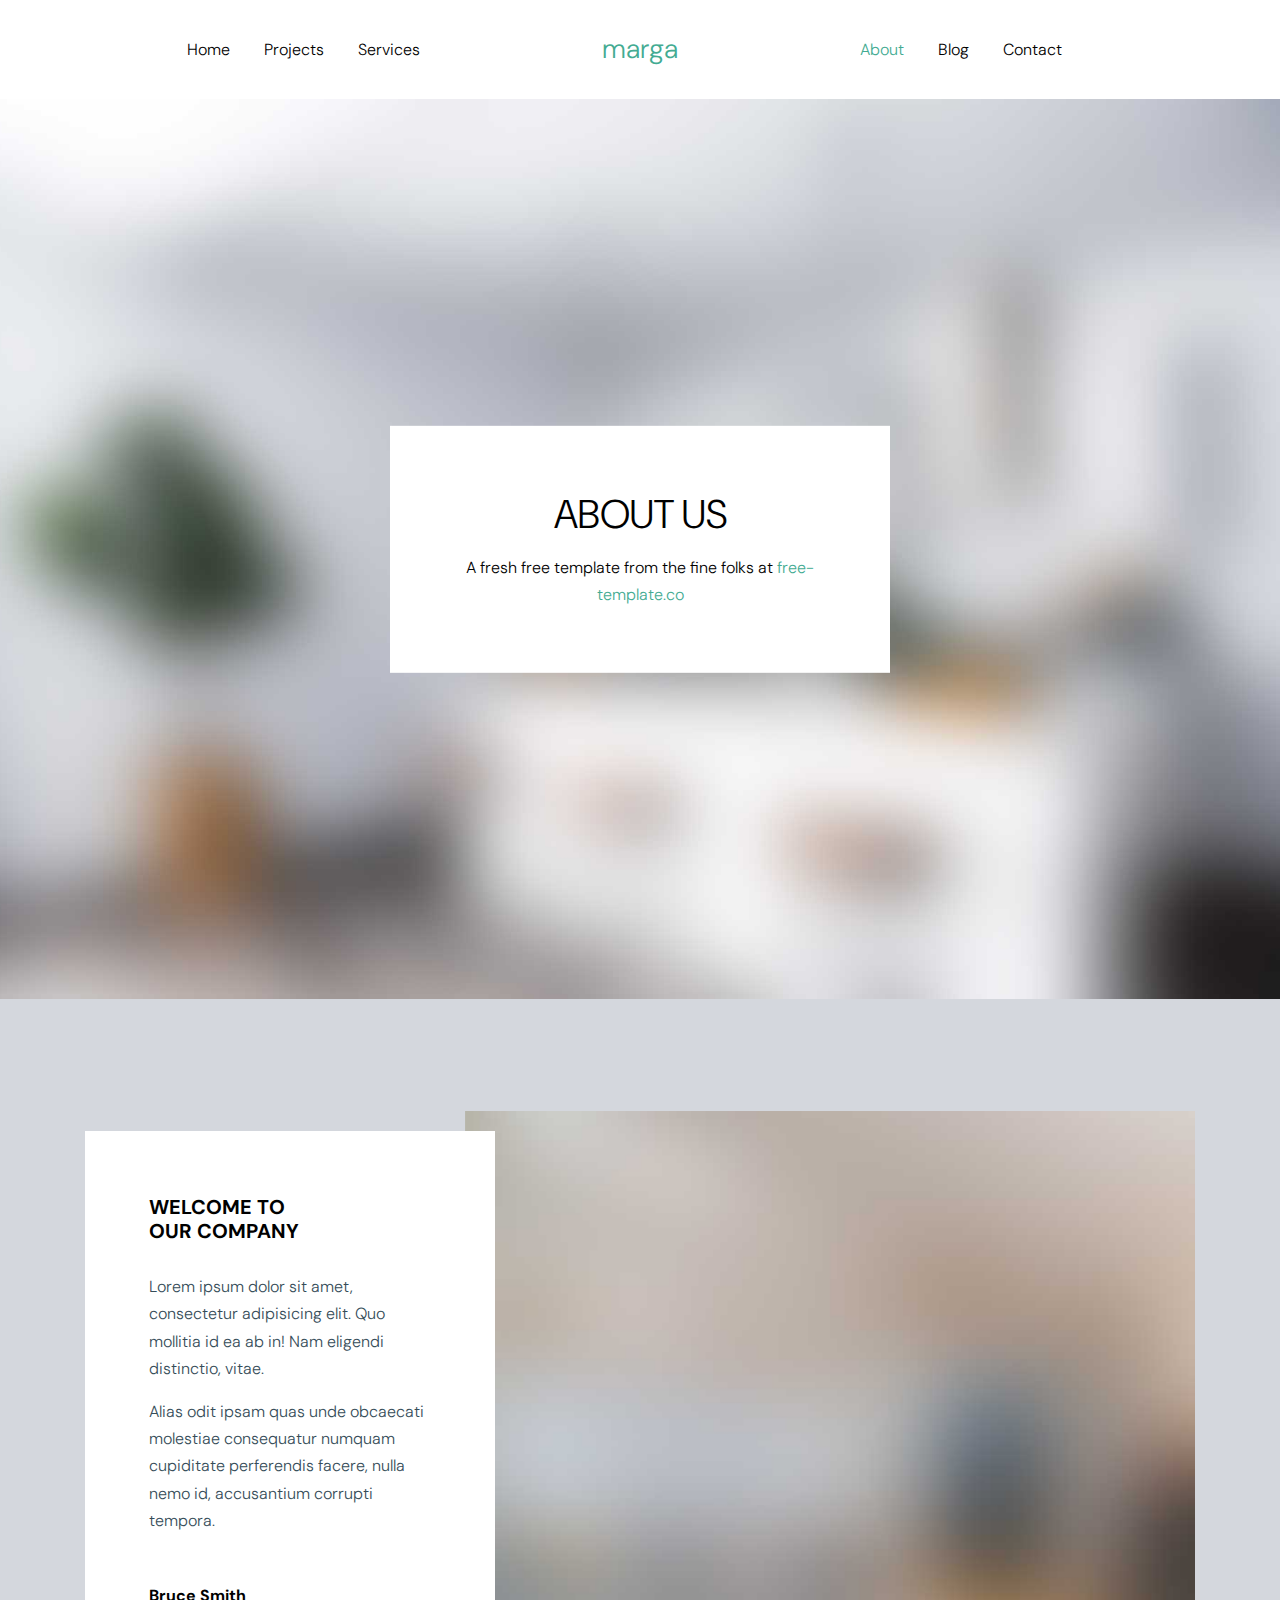
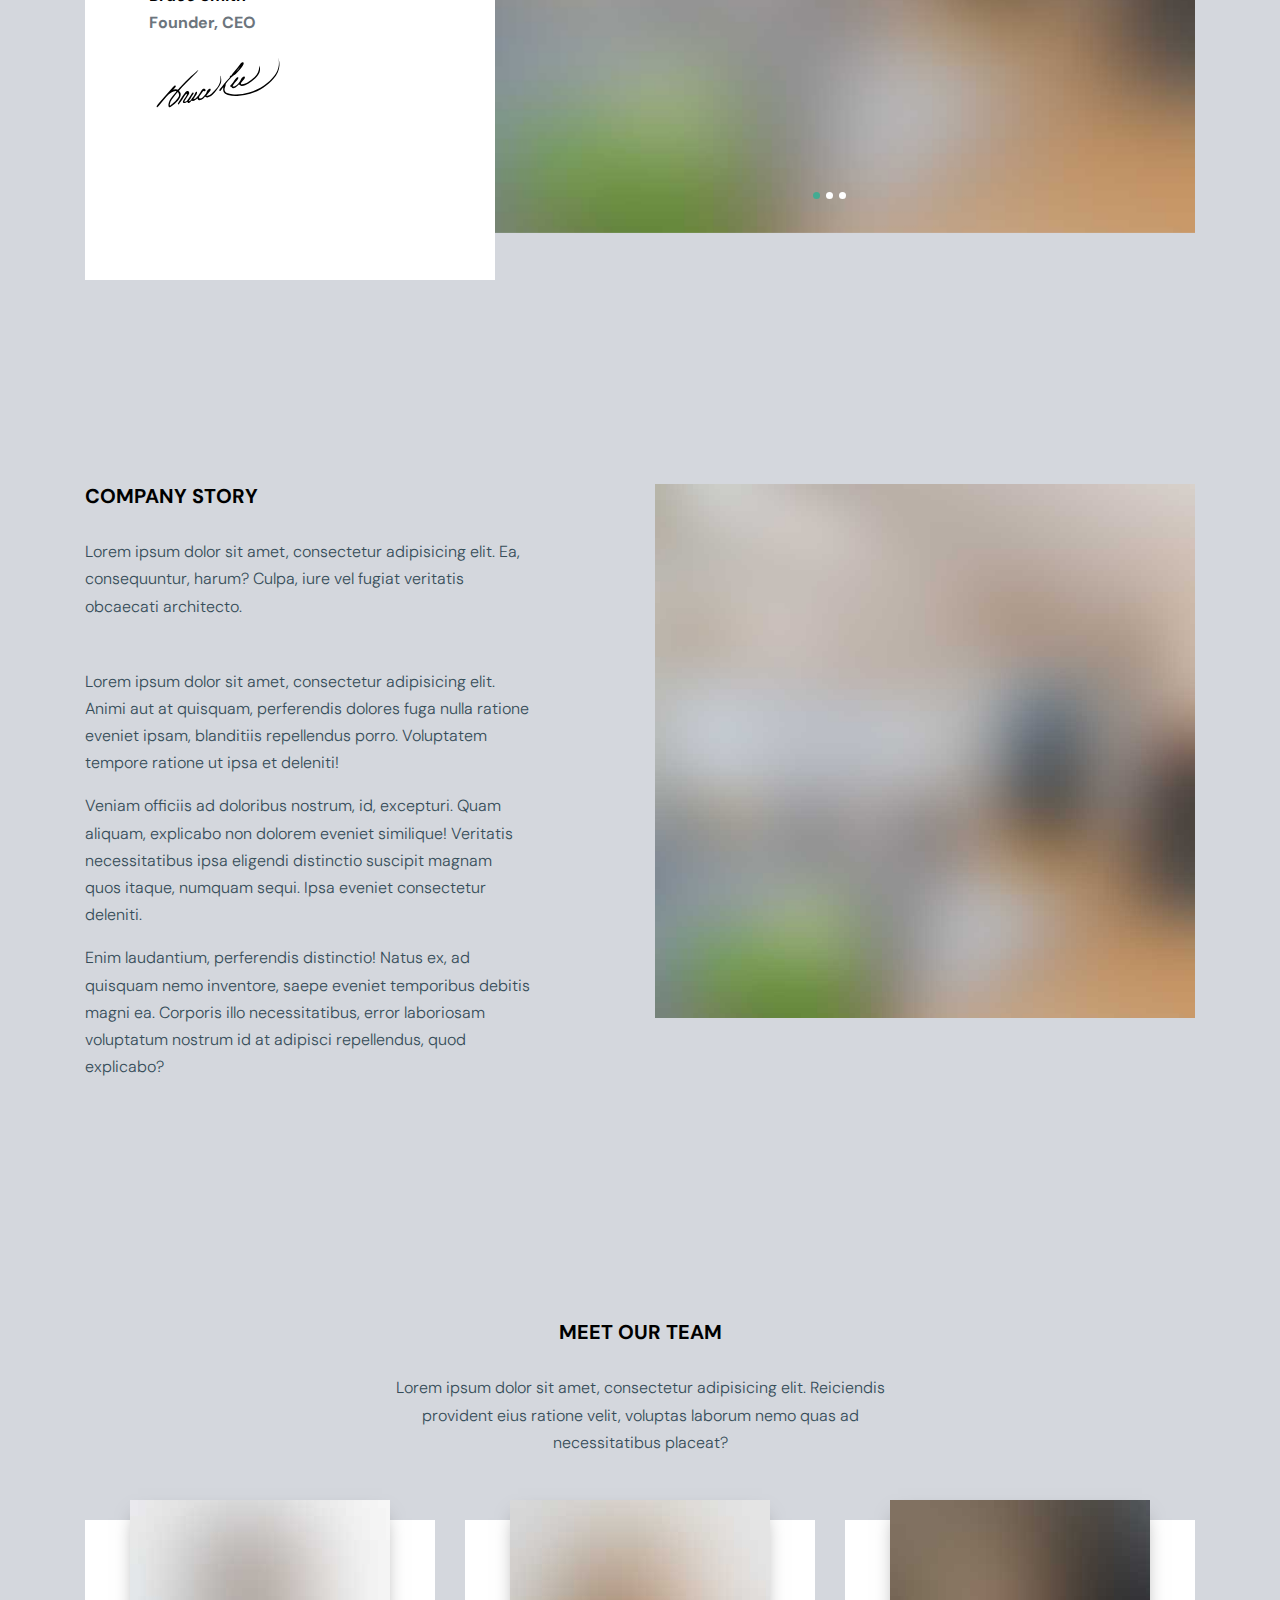
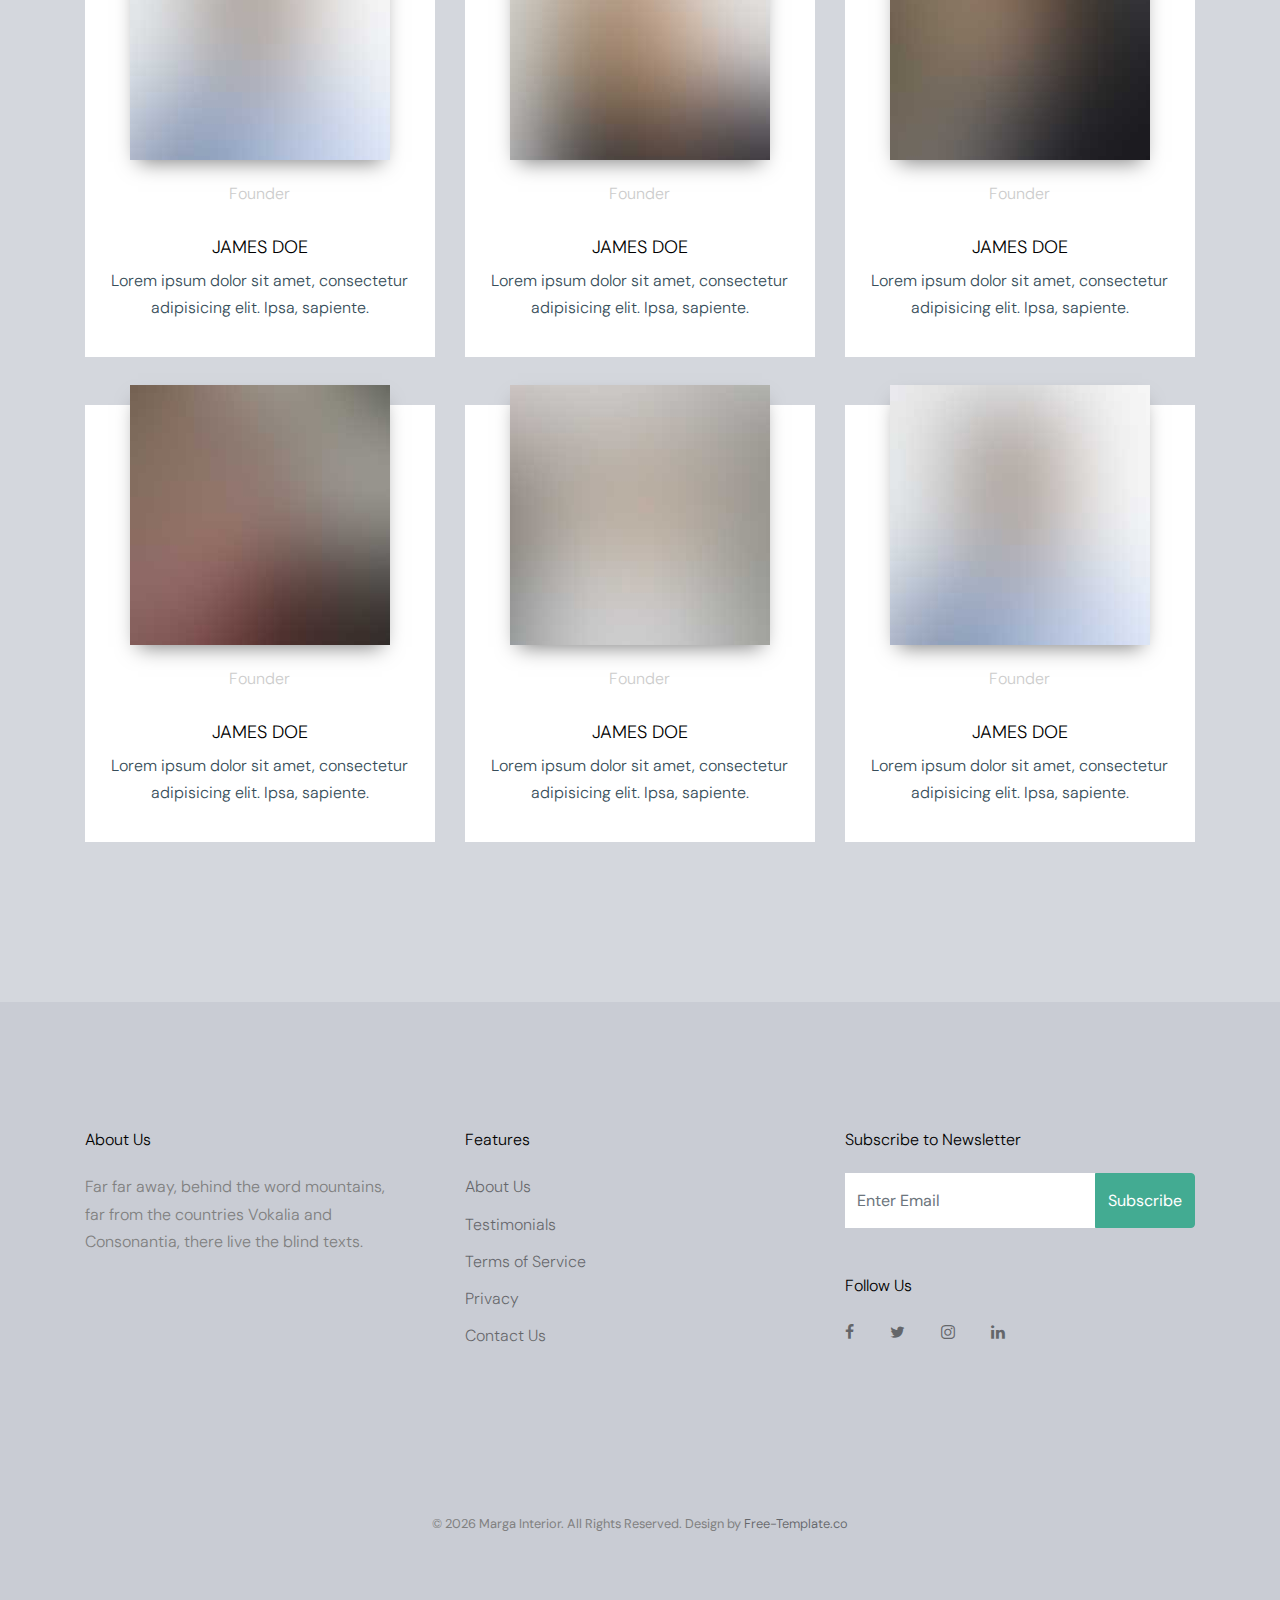
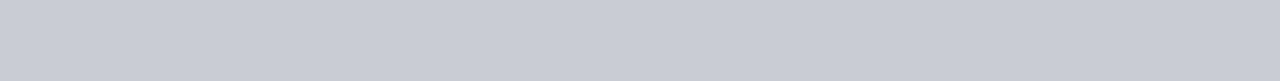
==== about.html @ 12a68a49 "First commit" ====
<!-- 
////////////////////////////////////////////////////////////////

Author: Free-Template.co
Author URL: http://free-template.co.
License: https://creativecommons.org/licenses/by/3.0/
License URL: https://creativecommons.org/licenses/by/3.0/
Site License URL: https://free-template.co/template-license/
  
Website:  https://free-template.co
Facebook: https://www.facebook.com/FreeDashTemplate.co
Twitter:  https://twitter.com/Free_Templateco
RSS Feed: https://feeds.feedburner.com/Free-templateco

////////////////////////////////////////////////////////////////
-->
<!DOCTYPE html>
<html lang="en">

<head>
  <title>Marga Interior &mdash; Free Website Template by Free-Template.co</title>
  <meta charset="utf-8">
  <meta name="viewport" content="width=device-width, initial-scale=1, shrink-to-fit=no">

  <meta name="description" content="" />
  <meta name="keywords" content="" />
  <meta name="author" content="Free-Template.co" />

  <link rel="shortcut icon" href="ftco-32x32.png">

    <link href="https://fonts.googleapis.com/css?family=DM+Sans:300,400,700&display=swap" rel="stylesheet">

    <link rel="stylesheet" href="fonts/icomoon/style.css">

    <link rel="stylesheet" href="css/bootstrap.min.css">
    <link rel="stylesheet" href="css/animate.min.css">
    <link rel="stylesheet" href="css/jquery.fancybox.min.css">
    <link rel="stylesheet" href="css/owl.carousel.min.css">
    <link rel="stylesheet" href="css/owl.theme.default.min.css">
    <link rel="stylesheet" href="fonts/flaticon/font/flaticon.css">
    <link rel="stylesheet" href="css/aos.css">

    <!-- MAIN CSS -->
    <link rel="stylesheet" href="css/style.css">

  </head>

  <body data-spy="scroll" data-target=".site-navbar-target" data-offset="300">

    
    <div class="site-wrap" id="home-section">

      <div class="site-mobile-menu site-navbar-target">
        <div class="site-mobile-menu-header">
          <div class="site-mobile-menu-close mt-3">
            <span class="icon-close2 js-menu-toggle"></span>
          </div>
        </div>
        <div class="site-mobile-menu-body"></div>
      </div>



      <header class="site-navbar site-navbar-target bg-white" role="banner">

        <div class="container">
          <div class="row align-items-center position-relative">

            <div class="col-lg-4">
              <nav class="site-navigation text-right ml-auto " role="navigation">
                <ul class="site-menu main-menu js-clone-nav ml-auto d-none d-lg-block">
                  <li><a href="index.html" class="nav-link">Home</a></li>
                  <li><a href="project.html" class="nav-link">Projects</a></li>
                  <li><a href="services.html" class="nav-link">Services</a></li>
                </ul>
              </nav>
            </div>
            <div class="col-lg-4 text-center">
              <div class="site-logo">
                <a href="index.html">Marga</a>
              </div>


              <div class="ml-auto toggle-button d-inline-block d-lg-none"><a href="#" class="site-menu-toggle py-5 js-menu-toggle text-white"><span class="icon-menu h3 text-primary"></span></a></div>
            </div>
            <div class="col-lg-4">
              <nav class="site-navigation text-left mr-auto " role="navigation">
                <ul class="site-menu main-menu js-clone-nav ml-auto d-none d-lg-block">
                  <li class="active"><a href="about.html" class="nav-link">About</a></li>
                  <li><a href="blog.html" class="nav-link">Blog</a></li>
                  <li><a href="contact.html" class="nav-link">Contact</a></li>
                </ul>
              </nav>
            </div>
            

          </div>
        </div>

      </header>




    <div class="ftco-blocks-cover-1">


        <div class="ftco-cover-1" style="background-image: url('images/hero_1.jpg');">
            <div class="container">
              <div class="row align-items-center justify-content-center">
                <div class="col-lg-12 text-center">
                   <div class="box-92819">
       
        
            <h1 class="text-uppercase text-black mb-3">About Us</h1>
            <p class="mb-0 text-black">A fresh free template from the fine folks at <a href="https://free-template.co/" target="_blank" class="text-primary">free-template.co</a></p>
            <!-- <p class="mb-0"><a href="#" class="btn btn-primary px-4 py-2 rounded-0">Contact Us</a></p> -->
          </div>

                  <!-- <h1>About <span class="text-primary">Marga.</span>  </h1>
                  <p class="mb-5">A fresh free template from the fine folks at <a href="https://free-template.co/" target="_blank">free-template.co</a></p>
                   -->
                </div>
              </div>
            </div>
        </div>
      </div>

    
    <div class="site-section">
      <div class="container">
        <div class="row align-items-stretch">
          <div class="col-lg-4">
            <div class="h-100 bg-white box-29291">
              <h2 class="heading-39291">Welcome To <br> Our Company</h2>
              <p>Lorem ipsum dolor sit amet, consectetur adipisicing elit. Quo mollitia id ea ab in! Nam eligendi distinctio, vitae.</p>
              <p>Alias odit ipsam quas unde obcaecati molestiae consequatur numquam cupiditate perferendis facere, nulla nemo id, accusantium corrupti tempora.</p>

              <p class="mt-5">
                <span class="d-block font-weight-bold text-black">Bruce Smith</span>
                <span class="d-block font-weight-bold text-muted">Founder, CEO</span>
                
                <img src="images/signature.svg" alt="Image" class="img-fluid" width="140">
              </p>
            </div>
          </div>
          <div class="col-lg-8">
            <div class="owl-carousel owl-3">
              <img src="images/about_1.jpg" alt="Image" class="img-fluid">
              <img src="images/about_2.jpg" alt="Image" class="img-fluid">
              <img src="images/about_3.jpg" alt="Image" class="img-fluid">
            </div>
          </div>
        </div>
      </div>
    </div>
  

    <div class="site-section">
      <div class="container">
        <div class="row">
          <div class="col-md-5">
            <h2 class="heading-39291">Company Story</h2>
            <p class="mb-5">Lorem ipsum dolor sit amet, consectetur adipisicing elit. Ea, consequuntur, harum? Culpa, iure vel fugiat veritatis obcaecati architecto.</p>
            <p>Lorem ipsum dolor sit amet, consectetur adipisicing elit. Animi aut at quisquam, perferendis dolores fuga nulla ratione eveniet ipsam, blanditiis repellendus porro. Voluptatem tempore ratione ut ipsa et deleniti!</p>
            <p>Veniam officiis ad doloribus nostrum, id, excepturi. Quam aliquam, explicabo non dolorem eveniet similique! Veritatis necessitatibus ipsa eligendi distinctio suscipit magnam quos itaque, numquam sequi. Ipsa eveniet consectetur deleniti.</p>
            <p>Enim laudantium, perferendis distinctio! Natus ex, ad quisquam nemo inventore, saepe eveniet temporibus debitis magni ea. Corporis illo necessitatibus, error laboriosam voluptatum nostrum id at adipisci repellendus, quod explicabo?</p>
          </div>

          <div class="col-md-6 ml-auto">
            <img src="images/about_1.jpg" alt="Image" class="img-fluid">
          </div>
        </div>
      </div>
    </div>
  

  <div class="site-section">
      <div class="container">
        <div class="row justify-content-center text-center mb-5 section-2-title">
          <div class="col-md-6">
            <h2 class="heading-39291">Meet Our Team</h2>
            <p>Lorem ipsum dolor sit amet, consectetur adipisicing elit. Reiciendis provident eius ratione velit, voluptas laborum nemo quas ad necessitatibus placeat?</p>
          </div>
        </div>
        <div class="row align-items-stretch">

          <div class="col-lg-4 col-md-6 mb-5">
            <div class="post-entry-1 h-100 bg-white text-center">
              <a href="#" class="d-inline-block">
                <img src="images/person_1.jpg" alt="Image"
                 class="img-fluid">
              </a>
              <div class="post-entry-1-contents">
                <span class="meta">Founder</span>
                <h2>James Doe</h2>
                <p>Lorem ipsum dolor sit amet, consectetur adipisicing elit. Ipsa, sapiente.</p>
              </div>
            </div>
          </div>
          <div class="col-lg-4 col-md-6 mb-5">
            <div class="post-entry-1 h-100 bg-white text-center">
              <a href="#" class="d-inline-block">
                <img src="images/person_2.jpg" alt="Image"
                 class="img-fluid">
              </a>
              <div class="post-entry-1-contents">
                <span class="meta">Founder</span>
                <h2>James Doe</h2>
                <p>Lorem ipsum dolor sit amet, consectetur adipisicing elit. Ipsa, sapiente.</p>
              </div>
            </div>
          </div>

          <div class="col-lg-4 col-md-6 mb-5">
            <div class="post-entry-1 h-100 bg-white text-center">
              <a href="#" class="d-inline-block">
                <img src="images/person_3.jpg" alt="Image"
                 class="img-fluid">
              </a>
              <div class="post-entry-1-contents">
                <span class="meta">Founder</span>
                <h2>James Doe</h2>
                <p>Lorem ipsum dolor sit amet, consectetur adipisicing elit. Ipsa, sapiente.</p>
              </div>
            </div>
          </div>

          <div class="col-lg-4 col-md-6 mb-5">
            <div class="post-entry-1 h-100 bg-white text-center">
              <a href="#" class="d-inline-block">
                <img src="images/person_4.jpg" alt="Image"
                 class="img-fluid">
              </a>
              <div class="post-entry-1-contents">
                <span class="meta">Founder</span>
                <h2>James Doe</h2>
                <p>Lorem ipsum dolor sit amet, consectetur adipisicing elit. Ipsa, sapiente.</p>
              </div>
            </div>
          </div>

          <div class="col-lg-4 col-md-6 mb-5">
            <div class="post-entry-1 h-100 bg-white text-center">
              <a href="#" class="d-inline-block">
                <img src="images/person_5.jpg" alt="Image"
                 class="img-fluid">
              </a>
              <div class="post-entry-1-contents">
                <span class="meta">Founder</span>
                <h2>James Doe</h2>
                <p>Lorem ipsum dolor sit amet, consectetur adipisicing elit. Ipsa, sapiente.</p>
              </div>
            </div>
          </div>

          <div class="col-lg-4 col-md-6 mb-5">
            <div class="post-entry-1 h-100 bg-white text-center">
              <a href="#" class="d-inline-block">
                <img src="images/person_1.jpg" alt="Image"
                 class="img-fluid">
              </a>
              <div class="post-entry-1-contents">
                <span class="meta">Founder</span>
                <h2>James Doe</h2>
                <p>Lorem ipsum dolor sit amet, consectetur adipisicing elit. Ipsa, sapiente.</p>
              </div>
            </div>
          </div>


        </div>
      </div>
    </div>
    
    

    
    <footer class="site-footer">
      <div class="container">
        <div class="row">
          <div class="col-md-6">
            <div class="row">
              <div class="col-md-7">
                <h2 class="footer-heading mb-4">About Us</h2>
                <p>Far far away, behind the word mountains, far from the countries Vokalia and Consonantia, there live the blind texts. </p>

              </div>
              <div class="col-md-4 ml-auto">
                <h2 class="footer-heading mb-4">Features</h2>
                <ul class="list-unstyled">
                  <li><a href="#">About Us</a></li>
                  <li><a href="#">Testimonials</a></li>
                  <li><a href="#">Terms of Service</a></li>
                  <li><a href="#">Privacy</a></li>
                  <li><a href="#">Contact Us</a></li>
                </ul>
              </div>

            </div>
          </div>
          <div class="col-md-4 ml-auto">

            <div class="mb-5">
              <h2 class="footer-heading mb-4">Subscribe to Newsletter</h2>
              <form action="#" method="post" class="footer-suscribe-form">
                <div class="input-group mb-3">
                  <input type="text" class="form-control rounded-0 border-secondary text-white bg-transparent" placeholder="Enter Email" aria-label="Enter Email" aria-describedby="button-addon2">
                  <div class="input-group-append">
                    <button class="btn btn-primary text-white" type="button" id="button-addon2">Subscribe</button>
                  </div>
                </div>
            </div>


            <h2 class="footer-heading mb-4">Follow Us</h2>
            <a href="#about-section" class="smoothscroll pl-0 pr-3"><span class="icon-facebook"></span></a>
            <a href="#" class="pl-3 pr-3"><span class="icon-twitter"></span></a>
            <a href="#" class="pl-3 pr-3"><span class="icon-instagram"></span></a>
            <a href="#" class="pl-3 pr-3"><span class="icon-linkedin"></span></a>
            </form>
          </div>
        </div>
        <div class="row pt-5 mt-5 text-center">
          <div class="col-md-12">
            <div class="pt-5">
              <!-- Link back to Free-Template.co can't be removed. Template is licensed under CC BY 3.0. -->
              <p class="copyright"><small>&copy;
                  <script>document.write(new Date().getFullYear());</script> Marga Interior. All Rights Reserved. Design by <a
                    href="https://free-template.co" target="_blank">Free-Template.co</a></small></p>
            </div>
          </div>

        </div>
      </div>
    </footer>

    </div>

    <script src="js/jquery-3.3.1.min.js"></script>
    <script src="js/popper.min.js"></script>
    <script src="js/bootstrap.min.js"></script>
    <script src="js/owl.carousel.min.js"></script>
    <script src="js/jquery.sticky.js"></script>
    <script src="js/jquery.waypoints.min.js"></script>
    <script src="js/jquery.animateNumber.min.js"></script>
    <script src="js/jquery.fancybox.min.js"></script>
    <script src="js/jquery.easing.1.3.js"></script>
    <script src="js/aos.js"></script>

    <script src="js/main.js"></script>

    

  </body>

</html>
---- fonts/icomoon/style.css ----
@font-face {
  font-family: 'icomoon';
  src:  url('fonts/icomoon.eot?10si43');
  src:  url('fonts/icomoon.eot?10si43#iefix') format('embedded-opentype'),
    url('fonts/icomoon.ttf?10si43') format('truetype'),
    url('fonts/icomoon.woff?10si43') format('woff'),
    url('fonts/icomoon.svg?10si43#icomoon') format('svg');
  font-weight: normal;
  font-style: normal;
}

[class^="icon-"], [class*=" icon-"] {
  /* use !important to prevent issues with browser extensions that change fonts */
  font-family: 'icomoon' !important;
  speak: none;
  font-style: normal;
  font-weight: normal;
  font-variant: normal;
  text-transform: none;
  line-height: 1;

  /* Better Font Rendering =========== */
  -webkit-font-smoothing: antialiased;
  -moz-osx-font-smoothing: grayscale;
}

.icon-asterisk:before {
  content: "\f069";
}
.icon-plus:before {
  content: "\f067";
}
.icon-question:before {
  content: "\f128";
}
.icon-minus:before {
  content: "\f068";
}
.icon-glass:before {
  content: "\f000";
}
.icon-music:before {
  content: "\f001";
}
.icon-search:before {
  content: "\f002";
}
.icon-envelope-o:before {
  content: "\f003";
}
.icon-heart:before {
  content: "\f004";
}
.icon-star:before {
  content: "\f005";
}
.icon-star-o:before {
  content: "\f006";
}
.icon-user:before {
  content: "\f007";
}
.icon-film:before {
  content: "\f008";
}
.icon-th-large:before {
  content: "\f009";
}
.icon-th:before {
  content: "\f00a";
}
.icon-th-list:before {
  content: "\f00b";
}
.icon-check:before {
  content: "\f00c";
}
.icon-close:before {
  content: "\f00d";
}
.icon-remove:before {
  content: "\f00d";
}
.icon-times:before {
  content: "\f00d";
}
.icon-search-plus:before {
  content: "\f00e";
}
.icon-search-minus:before {
  content: "\f010";
}
.icon-power-off:before {
  content: "\f011";
}
.icon-signal:before {
  content: "\f012";
}
.icon-cog:before {
  content: "\f013";
}
.icon-gear:before {
  content: "\f013";
}
.icon-trash-o:before {
  content: "\f014";
}
.icon-home:before {
  content: "\f015";
}
.icon-file-o:before {
  content: "\f016";
}
.icon-clock-o:before {
  content: "\f017";
}
.icon-road:before {
  content: "\f018";
}
.icon-download:before {
  content: "\f019";
}
.icon-arrow-circle-o-down:before {
  content: "\f01a";
}
.icon-arrow-circle-o-up:before {
  content: "\f01b";
}
.icon-inbox:before {
  content: "\f01c";
}
.icon-play-circle-o:before {
  content: "\f01d";
}
.icon-repeat:before {
  content: "\f01e";
}
.icon-rotate-right:before {
  content: "\f01e";
}
.icon-refresh:before {
  content: "\f021";
}
.icon-list-alt:before {
  content: "\f022";
}
.icon-lock:before {
  content: "\f023";
}
.icon-flag:before {
  content: "\f024";
}
.icon-headphones:before {
  content: "\f025";
}
.icon-volume-off:before {
  content: "\f026";
}
.icon-volume-down:before {
  content: "\f027";
}
.icon-volume-up:before {
  content: "\f028";
}
.icon-qrcode:before {
  content: "\f029";
}
.icon-barcode:before {
  content: "\f02a";
}
.icon-tag:before {
  content: "\f02b";
}
.icon-tags:before {
  content: "\f02c";
}
.icon-book:before {
  content: "\f02d";
}
.icon-bookmark:before {
  content: "\f02e";
}
.icon-print:before {
  content: "\f02f";
}
.icon-camera:before {
  content: "\f030";
}
.icon-font:before {
  content: "\f031";
}
.icon-bold:before {
  content: "\f032";
}
.icon-italic:before {
  content: "\f033";
}
.icon-text-height:before {
  content: "\f034";
}
.icon-text-width:before {
  content: "\f035";
}
.icon-align-left:before {
  content: "\f036";
}
.icon-align-center:before {
  content: "\f037";
}
.icon-align-right:before {
  content: "\f038";
}
.icon-align-justify:before {
  content: "\f039";
}
.icon-list:before {
  content: "\f03a";
}
.icon-dedent:before {
  content: "\f03b";
}
.icon-outdent:before {
  content: "\f03b";
}
.icon-indent:before {
  content: "\f03c";
}
.icon-video-camera:before {
  content: "\f03d";
}
.icon-image:before {
  content: "\f03e";
}
.icon-photo:before {
  content: "\f03e";
}
.icon-picture-o:before {
  content: "\f03e";
}
.icon-pencil:before {
  content: "\f040";
}
.icon-map-marker:before {
  content: "\f041";
}
.icon-adjust:before {
  content: "\f042";
}
.icon-tint:before {
  content: "\f043";
}
.icon-edit:before {
  content: "\f044";
}
.icon-pencil-square-o:before {
  content: "\f044";
}
.icon-share-square-o:before {
  content: "\f045";
}
.icon-check-square-o:before {
  content: "\f046";
}
.icon-arrows:before {
  content: "\f047";
}
.icon-step-backward:before {
  content: "\f048";
}
.icon-fast-backward:before {
  content: "\f049";
}
.icon-backward:before {
  content: "\f04a";
}
.icon-play:before {
  content: "\f04b";
}
.icon-pause:before {
  content: "\f04c";
}
.icon-stop:before {
  content: "\f04d";
}
.icon-forward:before {
  content: "\f04e";
}
.icon-fast-forward:before {
  content: "\f050";
}
.icon-step-forward:before {
  content: "\f051";
}
.icon-eject:before {
  content: "\f052";
}
.icon-chevron-left:before {
  content: "\f053";
}
.icon-chevron-right:before {
  content: "\f054";
}
.icon-plus-circle:before {
  content: "\f055";
}
.icon-minus-circle:before {
  content: "\f056";
}
.icon-times-circle:before {
  content: "\f057";
}
.icon-check-circle:before {
  content: "\f058";
}
.icon-question-circle:before {
  content: "\f059";
}
.icon-info-circle:before {
  content: "\f05a";
}
.icon-crosshairs:before {
  content: "\f05b";
}
.icon-times-circle-o:before {
  content: "\f05c";
}
.icon-check-circle-o:before {
  content: "\f05d";
}
.icon-ban:before {
  content: "\f05e";
}
.icon-arrow-left:before {
  content: "\f060";
}
.icon-arrow-right:before {
  content: "\f061";
}
.icon-arrow-up:before {
  content: "\f062";
}
.icon-arrow-down:before {
  content: "\f063";
}
.icon-mail-forward:before {
  content: "\f064";
}
.icon-share:before {
  content: "\f064";
}
.icon-expand:before {
  content: "\f065";
}
.icon-compress:before {
  content: "\f066";
}
.icon-exclamation-circle:before {
  content: "\f06a";
}
.icon-gift:before {
  content: "\f06b";
}
.icon-leaf:before {
  content: "\f06c";
}
.icon-fire:before {
  content: "\f06d";
}
.icon-eye:before {
  content: "\f06e";
}
.icon-eye-slash:before {
  content: "\f070";
}
.icon-exclamation-triangle:before {
  content: "\f071";
}
.icon-warning:before {
  content: "\f071";
}
.icon-plane:before {
  content: "\f072";
}
.icon-calendar:before {
  content: "\f073";
}
.icon-random:before {
  content: "\f074";
}
.icon-comment:before {
  content: "\f075";
}
.icon-magnet:before {
  content: "\f076";
}
.icon-chevron-up:before {
  content: "\f077";
}
.icon-chevron-down:before {
  content: "\f078";
}
.icon-retweet:before {
  content: "\f079";
}
.icon-shopping-cart:before {
  content: "\f07a";
}
.icon-folder:before {
  content: "\f07b";
}
.icon-folder-open:before {
  content: "\f07c";
}
.icon-arrows-v:before {
  content: "\f07d";
}
.icon-arrows-h:before {
  content: "\f07e";
}
.icon-bar-chart:before {
  content: "\f080";
}
.icon-bar-chart-o:before {
  content: "\f080";
}
.icon-twitter-square:before {
  content: "\f081";
}
.icon-facebook-square:before {
  content: "\f082";
}
.icon-camera-retro:before {
  content: "\f083";
}
.icon-key:before {
  content: "\f084";
}
.icon-cogs:before {
  content: "\f085";
}
.icon-gears:before {
  content: "\f085";
}
.icon-comments:before {
  content: "\f086";
}
.icon-thumbs-o-up:before {
  content: "\f087";
}
.icon-thumbs-o-down:before {
  content: "\f088";
}
.icon-star-half:before {
  content: "\f089";
}
.icon-heart-o:before {
  content: "\f08a";
}
.icon-sign-out:before {
  content: "\f08b";
}
.icon-linkedin-square:before {
  content: "\f08c";
}
.icon-thumb-tack:before {
  content: "\f08d";
}
.icon-external-link:before {
  content: "\f08e";
}
.icon-sign-in:before {
  content: "\f090";
}
.icon-trophy:before {
  content: "\f091";
}
.icon-github-square:before {
  content: "\f092";
}
.icon-upload:before {
  content: "\f093";
}
.icon-lemon-o:before {
  content: "\f094";
}
.icon-phone:before {
  content: "\f095";
}
.icon-square-o:before {
  content: "\f096";
}
.icon-bookmark-o:before {
  content: "\f097";
}
.icon-phone-square:before {
  content: "\f098";
}
.icon-twitter:before {
  content: "\f099";
}
.icon-facebook:before {
  content: "\f09a";
}
.icon-facebook-f:before {
  content: "\f09a";
}
.icon-github:before {
  content: "\f09b";
}
.icon-unlock:before {
  content: "\f09c";
}
.icon-credit-card:before {
  content: "\f09d";
}
.icon-feed:before {
  content: "\f09e";
}
.icon-rss:before {
  content: "\f09e";
}
.icon-hdd-o:before {
  content: "\f0a0";
}
.icon-bullhorn:before {
  content: "\f0a1";
}
.icon-bell-o:before {
  content: "\f0a2";
}
.icon-certificate:before {
  content: "\f0a3";
}
.icon-hand-o-right:before {
  content: "\f0a4";
}
.icon-hand-o-left:before {
  content: "\f0a5";
}
.icon-hand-o-up:before {
  content: "\f0a6";
}
.icon-hand-o-down:before {
  content: "\f0a7";
}
.icon-arrow-circle-left:before {
  content: "\f0a8";
}
.icon-arrow-circle-right:before {
  content: "\f0a9";
}
.icon-arrow-circle-up:before {
  content: "\f0aa";
}
.icon-arrow-circle-down:before {
  content: "\f0ab";
}
.icon-globe:before {
  content: "\f0ac";
}
.icon-wrench:before {
  content: "\f0ad";
}
.icon-tasks:before {
  content: "\f0ae";
}
.icon-filter:before {
  content: "\f0b0";
}
.icon-briefcase:before {
  content: "\f0b1";
}
.icon-arrows-alt:before {
  content: "\f0b2";
}
.icon-group:before {
  content: "\f0c0";
}
.icon-users:before {
  content: "\f0c0";
}
.icon-chain:before {
  content: "\f0c1";
}
.icon-link:before {
  content: "\f0c1";
}
.icon-cloud:before {
  content: "\f0c2";
}
.icon-flask:before {
  content: "\f0c3";
}
.icon-cut:before {
  content: "\f0c4";
}
.icon-scissors:before {
  content: "\f0c4";
}
.icon-copy:before {
  content: "\f0c5";
}
.icon-files-o:before {
  content: "\f0c5";
}
.icon-paperclip:before {
  content: "\f0c6";
}
.icon-floppy-o:before {
  content: "\f0c7";
}
.icon-save:before {
  content: "\f0c7";
}
.icon-square:before {
  content: "\f0c8";
}
.icon-bars:before {
  content: "\f0c9";
}
.icon-navicon:before {
  content: "\f0c9";
}
.icon-reorder:before {
  content: "\f0c9";
}
.icon-list-ul:before {
  content: "\f0ca";
}
.icon-list-ol:before {
  content: "\f0cb";
}
.icon-strikethrough:before {
  content: "\f0cc";
}
.icon-underline:before {
  content: "\f0cd";
}
.icon-table:before {
  content: "\f0ce";
}
.icon-magic:before {
  content: "\f0d0";
}
.icon-truck:before {
  content: "\f0d1";
}
.icon-pinterest:before {
  content: "\f0d2";
}
.icon-pinterest-square:before {
  content: "\f0d3";
}
.icon-google-plus-square:before {
  content: "\f0d4";
}
.icon-google-plus:before {
  content: "\f0d5";
}
.icon-money:before {
  content: "\f0d6";
}
.icon-caret-down:before {
  content: "\f0d7";
}
.icon-caret-up:before {
  content: "\f0d8";
}
.icon-caret-left:before {
  content: "\f0d9";
}
.icon-caret-right:before {
  content: "\f0da";
}
.icon-columns:before {
  content: "\f0db";
}
.icon-sort:before {
  content: "\f0dc";
}
.icon-unsorted:before {
  content: "\f0dc";
}
.icon-sort-desc:before {
  content: "\f0dd";
}
.icon-sort-down:before {
  content: "\f0dd";
}
.icon-sort-asc:before {
  content: "\f0de";
}
.icon-sort-up:before {
  content: "\f0de";
}
.icon-envelope:before {
  content: "\f0e0";
}
.icon-linkedin:before {
  content: "\f0e1";
}
.icon-rotate-left:before {
  content: "\f0e2";
}
.icon-undo:before {
  content: "\f0e2";
}
.icon-gavel:before {
  content: "\f0e3";
}
.icon-legal:before {
  content: "\f0e3";
}
.icon-dashboard:before {
  content: "\f0e4";
}
.icon-tachometer:before {
  content: "\f0e4";
}
.icon-comment-o:before {
  content: "\f0e5";
}
.icon-comments-o:before {
  content: "\f0e6";
}
.icon-bolt:before {
  content: "\f0e7";
}
.icon-flash:before {
  content: "\f0e7";
}
.icon-sitemap:before {
  content: "\f0e8";
}
.icon-umbrella:before {
  content: "\f0e9";
}
.icon-clipboard:before {
  content: "\f0ea";
}
.icon-paste:before {
  content: "\f0ea";
}
.icon-lightbulb-o:before {
  content: "\f0eb";
}
.icon-exchange:before {
  content: "\f0ec";
}
.icon-cloud-download:before {
  content: "\f0ed";
}
.icon-cloud-upload:before {
  content: "\f0ee";
}
.icon-user-md:before {
  content: "\f0f0";
}
.icon-stethoscope:before {
  content: "\f0f1";
}
.icon-suitcase:before {
  content: "\f0f2";
}
.icon-bell:before {
  content: "\f0f3";
}
.icon-coffee:before {
  content: "\f0f4";
}
.icon-cutlery:before {
  content: "\f0f5";
}
.icon-file-text-o:before {
  content: "\f0f6";
}
.icon-building-o:before {
  content: "\f0f7";
}
.icon-hospital-o:before {
  content: "\f0f8";
}
.icon-ambulance:before {
  content: "\f0f9";
}
.icon-medkit:before {
  content: "\f0fa";
}
.icon-fighter-jet:before {
  content: "\f0fb";
}
.icon-beer:before {
  content: "\f0fc";
}
.icon-h-square:before {
  content: "\f0fd";
}
.icon-plus-square:before {
  content: "\f0fe";
}
.icon-angle-double-left:before {
  content: "\f100";
}
.icon-angle-double-right:before {
  content: "\f101";
}
.icon-angle-double-up:before {
  content: "\f102";
}
.icon-angle-double-down:before {
  content: "\f103";
}
.icon-angle-left:before {
  content: "\f104";
}
.icon-angle-right:before {
  content: "\f105";
}
.icon-angle-up:before {
  content: "\f106";
}
.icon-angle-down:before {
  content: "\f107";
}
.icon-desktop:before {
  content: "\f108";
}
.icon-laptop:before {
  content: "\f109";
}
.icon-tablet:before {
  content: "\f10a";
}
.icon-mobile:before {
  content: "\f10b";
}
.icon-mobile-phone:before {
  content: "\f10b";
}
.icon-circle-o:before {
  content: "\f10c";
}
.icon-quote-left:before {
  content: "\f10d";
}
.icon-quote-right:before {
  content: "\f10e";
}
.icon-spinner:before {
  content: "\f110";
}
.icon-circle:before {
  content: "\f111";
}
.icon-mail-reply:before {
  content: "\f112";
}
.icon-reply:before {
  content: "\f112";
}
.icon-github-alt:before {
  content: "\f113";
}
.icon-folder-o:before {
  content: "\f114";
}
.icon-folder-open-o:before {
  content: "\f115";
}
.icon-smile-o:before {
  content: "\f118";
}
.icon-frown-o:before {
  content: "\f119";
}
.icon-meh-o:before {
  content: "\f11a";
}
.icon-gamepad:before {
  content: "\f11b";
}
.icon-keyboard-o:before {
  content: "\f11c";
}
.icon-flag-o:before {
  content: "\f11d";
}
.icon-flag-checkered:before {
  content: "\f11e";
}
.icon-terminal:before {
  content: "\f120";
}
.icon-code:before {
  content: "\f121";
}
.icon-mail-reply-all:before {
  content: "\f122";
}
.icon-reply-all:before {
  content: "\f122";
}
.icon-star-half-empty:before {
  content: "\f123";
}
.icon-star-half-full:before {
  content: "\f123";
}
.icon-star-half-o:before {
  content: "\f123";
}
.icon-location-arrow:before {
  content: "\f124";
}
.icon-crop:before {
  content: "\f125";
}
.icon-code-fork:before {
  content: "\f126";
}
.icon-chain-broken:before {
  content: "\f127";
}
.icon-unlink:before {
  content: "\f127";
}
.icon-info:before {
  content: "\f129";
}
.icon-exclamation:before {
  content: "\f12a";
}
.icon-superscript:before {
  content: "\f12b";
}
.icon-subscript:before {
  content: "\f12c";
}
.icon-eraser:before {
  content: "\f12d";
}
.icon-puzzle-piece:before {
  content: "\f12e";
}
.icon-microphone:before {
  content: "\f130";
}
.icon-microphone-slash:before {
  content: "\f131";
}
.icon-shield:before {
  content: "\f132";
}
.icon-calendar-o:before {
  content: "\f133";
}
.icon-fire-extinguisher:before {
  content: "\f134";
}
.icon-rocket:before {
  content: "\f135";
}
.icon-maxcdn:before {
  content: "\f136";
}
.icon-chevron-circle-left:before {
  content: "\f137";
}
.icon-chevron-circle-right:before {
  content: "\f138";
}
.icon-chevron-circle-up:before {
  content: "\f139";
}
.icon-chevron-circle-down:before {
  content: "\f13a";
}
.icon-html5:before {
  content: "\f13b";
}
.icon-css3:before {
  content: "\f13c";
}
.icon-anchor:before {
  content: "\f13d";
}
.icon-unlock-alt:before {
  content: "\f13e";
}
.icon-bullseye:before {
  content: "\f140";
}
.icon-ellipsis-h:before {
  content: "\f141";
}
.icon-ellipsis-v:before {
  content: "\f142";
}
.icon-rss-square:before {
  content: "\f143";
}
.icon-play-circle:before {
  content: "\f144";
}
.icon-ticket:before {
  content: "\f145";
}
.icon-minus-square:before {
  content: "\f146";
}
.icon-minus-square-o:before {
  content: "\f147";
}
.icon-level-up:before {
  content: "\f148";
}
.icon-level-down:before {
  content: "\f149";
}
.icon-check-square:before {
  content: "\f14a";
}
.icon-pencil-square:before {
  content: "\f14b";
}
.icon-external-link-square:before {
  content: "\f14c";
}
.icon-share-square:before {
  content: "\f14d";
}
.icon-compass:before {
  content: "\f14e";
}
.icon-caret-square-o-down:before {
  content: "\f150";
}
.icon-toggle-down:before {
  content: "\f150";
}
.icon-caret-square-o-up:before {
  content: "\f151";
}
.icon-toggle-up:before {
  content: "\f151";
}
.icon-caret-square-o-right:before {
  content: "\f152";
}
.icon-toggle-right:before {
  content: "\f152";
}
.icon-eur:before {
  content: "\f153";
}
.icon-euro:before {
  content: "\f153";
}
.icon-gbp:before {
  content: "\f154";
}
.icon-dollar:before {
  content: "\f155";
}
.icon-usd:before {
  content: "\f155";
}
.icon-inr:before {
  content: "\f156";
}
.icon-rupee:before {
  content: "\f156";
}
.icon-cny:before {
  content: "\f157";
}
.icon-jpy:before {
  content: "\f157";
}
.icon-rmb:before {
  content: "\f157";
}
.icon-yen:before {
  content: "\f157";
}
.icon-rouble:before {
  content: "\f158";
}
.icon-rub:before {
  content: "\f158";
}
.icon-ruble:before {
  content: "\f158";
}
.icon-krw:before {
  content: "\f159";
}
.icon-won:before {
  content: "\f159";
}
.icon-bitcoin:before {
  content: "\f15a";
}
.icon-btc:before {
  content: "\f15a";
}
.icon-file:before {
  content: "\f15b";
}
.icon-file-text:before {
  content: "\f15c";
}
.icon-sort-alpha-asc:before {
  content: "\f15d";
}
.icon-sort-alpha-desc:before {
  content: "\f15e";
}
.icon-sort-amount-asc:before {
  content: "\f160";
}
.icon-sort-amount-desc:before {
  content: "\f161";
}
.icon-sort-numeric-asc:before {
  content: "\f162";
}
.icon-sort-numeric-desc:before {
  content: "\f163";
}
.icon-thumbs-up:before {
  content: "\f164";
}
.icon-thumbs-down:before {
  content: "\f165";
}
.icon-youtube-square:before {
  content: "\f166";
}
.icon-youtube:before {
  content: "\f167";
}
.icon-xing:before {
  content: "\f168";
}
.icon-xing-square:before {
  content: "\f169";
}
.icon-youtube-play:before {
  content: "\f16a";
}
.icon-dropbox:before {
  content: "\f16b";
}
.icon-stack-overflow:before {
  content: "\f16c";
}
.icon-instagram:before {
  content: "\f16d";
}
.icon-flickr:before {
  content: "\f16e";
}
.icon-adn:before {
  content: "\f170";
}
.icon-bitbucket:before {
  content: "\f171";
}
.icon-bitbucket-square:before {
  content: "\f172";
}
.icon-tumblr:before {
  content: "\f173";
}
.icon-tumblr-square:before {
  content: "\f174";
}
.icon-long-arrow-down:before {
  content: "\f175";
}
.icon-long-arrow-up:before {
  content: "\f176";
}
.icon-long-arrow-left:before {
  content: "\f177";
}
.icon-long-arrow-right:before {
  content: "\f178";
}
.icon-apple:before {
  content: "\f179";
}
.icon-windows:before {
  content: "\f17a";
}
.icon-android:before {
  content: "\f17b";
}
.icon-linux:before {
  content: "\f17c";
}
.icon-dribbble:before {
  content: "\f17d";
}
.icon-skype:before {
  content: "\f17e";
}
.icon-foursquare:before {
  content: "\f180";
}
.icon-trello:before {
  content: "\f181";
}
.icon-female:before {
  content: "\f182";
}
.icon-male:before {
  content: "\f183";
}
.icon-gittip:before {
  content: "\f184";
}
.icon-gratipay:before {
  content: "\f184";
}
.icon-sun-o:before {
  content: "\f185";
}
.icon-moon-o:before {
  content: "\f186";
}
.icon-archive:before {
  content: "\f187";
}
.icon-bug:before {
  content: "\f188";
}
.icon-vk:before {
  content: "\f189";
}
.icon-weibo:before {
  content: "\f18a";
}
.icon-renren:before {
  content: "\f18b";
}
.icon-pagelines:before {
  content: "\f18c";
}
.icon-stack-exchange:before {
  content: "\f18d";
}
.icon-arrow-circle-o-right:before {
  content: "\f18e";
}
.icon-arrow-circle-o-left:before {
  content: "\f190";
}
.icon-caret-square-o-left:before {
  content: "\f191";
}
.icon-toggle-left:before {
  content: "\f191";
}
.icon-dot-circle-o:before {
  content: "\f192";
}
.icon-wheelchair:before {
  content: "\f193";
}
.icon-vimeo-square:before {
  content: "\f194";
}
.icon-try:before {
  content: "\f195";
}
.icon-turkish-lira:before {
  content: "\f195";
}
.icon-plus-square-o:before {
  content: "\f196";
}
.icon-space-shuttle:before {
  content: "\f197";
}
.icon-slack:before {
  content: "\f198";
}
.icon-envelope-square:before {
  content: "\f199";
}
.icon-wordpress:before {
  content: "\f19a";
}
.icon-openid:before {
  content: "\f19b";
}
.icon-bank:before {
  content: "\f19c";
}
.icon-institution:before {
  content: "\f19c";
}
.icon-university:before {
  content: "\f19c";
}
.icon-graduation-cap:before {
  content: "\f19d";
}
.icon-mortar-board:before {
  content: "\f19d";
}
.icon-yahoo:before {
  content: "\f19e";
}
.icon-google:before {
  content: "\f1a0";
}
.icon-reddit:before {
  content: "\f1a1";
}
.icon-reddit-square:before {
  content: "\f1a2";
}
.icon-stumbleupon-circle:before {
  content: "\f1a3";
}
.icon-stumbleupon:before {
  content: "\f1a4";
}
.icon-delicious:before {
  content: "\f1a5";
}
.icon-digg:before {
  content: "\f1a6";
}
.icon-pied-piper-pp:before {
  content: "\f1a7";
}
.icon-pied-piper-alt:before {
  content: "\f1a8";
}
.icon-drupal:before {
  content: "\f1a9";
}
.icon-joomla:before {
  content: "\f1aa";
}
.icon-language:before {
  content: "\f1ab";
}
.icon-fax:before {
  content: "\f1ac";
}
.icon-building:before {
  content: "\f1ad";
}
.icon-child:before {
  content: "\f1ae";
}
.icon-paw:before {
  content: "\f1b0";
}
.icon-spoon:before {
  content: "\f1b1";
}
.icon-cube:before {
  content: "\f1b2";
}
.icon-cubes:before {
  content: "\f1b3";
}
.icon-behance:before {
  content: "\f1b4";
}
.icon-behance-square:before {
  content: "\f1b5";
}
.icon-steam:before {
  content: "\f1b6";
}
.icon-steam-square:before {
  content: "\f1b7";
}
.icon-recycle:before {
  content: "\f1b8";
}
.icon-automobile:before {
  content: "\f1b9";
}
.icon-car:before {
  content: "\f1b9";
}
.icon-cab:before {
  content: "\f1ba";
}
.icon-taxi:before {
  content: "\f1ba";
}
.icon-tree:before {
  content: "\f1bb";
}
.icon-spotify:before {
  content: "\f1bc";
}
.icon-deviantart:before {
  content: "\f1bd";
}
.icon-soundcloud:before {
  content: "\f1be";
}
.icon-database:before {
  content: "\f1c0";
}
.icon-file-pdf-o:before {
  content: "\f1c1";
}
.icon-file-word-o:before {
  content: "\f1c2";
}
.icon-file-excel-o:before {
  content: "\f1c3";
}
.icon-file-powerpoint-o:before {
  content: "\f1c4";
}
.icon-file-image-o:before {
  content: "\f1c5";
}
.icon-file-photo-o:before {
  content: "\f1c5";
}
.icon-file-picture-o:before {
  content: "\f1c5";
}
.icon-file-archive-o:before {
  content: "\f1c6";
}
.icon-file-zip-o:before {
  content: "\f1c6";
}
.icon-file-audio-o:before {
  content: "\f1c7";
}
.icon-file-sound-o:before {
  content: "\f1c7";
}
.icon-file-movie-o:before {
  content: "\f1c8";
}
.icon-file-video-o:before {
  content: "\f1c8";
}
.icon-file-code-o:before {
  content: "\f1c9";
}
.icon-vine:before {
  content: "\f1ca";
}
.icon-codepen:before {
  content: "\f1cb";
}
.icon-jsfiddle:before {
  content: "\f1cc";
}
.icon-life-bouy:before {
  content: "\f1cd";
}
.icon-life-buoy:before {
  content: "\f1cd";
}
.icon-life-ring:before {
  content: "\f1cd";
}
.icon-life-saver:before {
  content: "\f1cd";
}
.icon-support:before {
  content: "\f1cd";
}
.icon-circle-o-notch:before {
  content: "\f1ce";
}
.icon-ra:before {
  content: "\f1d0";
}
.icon-rebel:before {
  content: "\f1d0";
}
.icon-resistance:before {
  content: "\f1d0";
}
.icon-empire:before {
  content: "\f1d1";
}
.icon-ge:before {
  content: "\f1d1";
}
.icon-git-square:before {
  content: "\f1d2";
}
.icon-git:before {
  content: "\f1d3";
}
.icon-hacker-news:before {
  content: "\f1d4";
}
.icon-y-combinator-square:before {
  content: "\f1d4";
}
.icon-yc-square:before {
  content: "\f1d4";
}
.icon-tencent-weibo:before {
  content: "\f1d5";
}
.icon-qq:before {
  content: "\f1d6";
}
.icon-wechat:before {
  content: "\f1d7";
}
.icon-weixin:before {
  content: "\f1d7";
}
.icon-paper-plane:before {
  content: "\f1d8";
}
.icon-send:before {
  content: "\f1d8";
}
.icon-paper-plane-o:before {
  content: "\f1d9";
}
.icon-send-o:before {
  content: "\f1d9";
}
.icon-history:before {
  content: "\f1da";
}
.icon-circle-thin:before {
  content: "\f1db";
}
.icon-header:before {
  content: "\f1dc";
}
.icon-paragraph:before {
  content: "\f1dd";
}
.icon-sliders:before {
  content: "\f1de";
}
.icon-share-alt:before {
  content: "\f1e0";
}
.icon-share-alt-square:before {
  content: "\f1e1";
}
.icon-bomb:before {
  content: "\f1e2";
}
.icon-futbol-o:before {
  content: "\f1e3";
}
.icon-soccer-ball-o:before {
  content: "\f1e3";
}
.icon-tty:before {
  content: "\f1e4";
}
.icon-binoculars:before {
  content: "\f1e5";
}
.icon-plug:before {
  content: "\f1e6";
}
.icon-slideshare:before {
  content: "\f1e7";
}
.icon-twitch:before {
  content: "\f1e8";
}
.icon-yelp:before {
  content: "\f1e9";
}
.icon-newspaper-o:before {
  content: "\f1ea";
}
.icon-wifi:before {
  content: "\f1eb";
}
.icon-calculator:before {
  content: "\f1ec";
}
.icon-paypal:before {
  content: "\f1ed";
}
.icon-google-wallet:before {
  content: "\f1ee";
}
.icon-cc-visa:before {
  content: "\f1f0";
}
.icon-cc-mastercard:before {
  content: "\f1f1";
}
.icon-cc-discover:before {
  content: "\f1f2";
}
.icon-cc-amex:before {
  content: "\f1f3";
}
.icon-cc-paypal:before {
  content: "\f1f4";
}
.icon-cc-stripe:before {
  content: "\f1f5";
}
.icon-bell-slash:before {
  content: "\f1f6";
}
.icon-bell-slash-o:before {
  content: "\f1f7";
}
.icon-trash:before {
  content: "\f1f8";
}
.icon-copyright:before {
  content: "\f1f9";
}
.icon-at:before {
  content: "\f1fa";
}
.icon-eyedropper:before {
  content: "\f1fb";
}
.icon-paint-brush:before {
  content: "\f1fc";
}
.icon-birthday-cake:before {
  content: "\f1fd";
}
.icon-area-chart:before {
  content: "\f1fe";
}
.icon-pie-chart:before {
  content: "\f200";
}
.icon-line-chart:before {
  content: "\f201";
}
.icon-lastfm:before {
  content: "\f202";
}
.icon-lastfm-square:before {
  content: "\f203";
}
.icon-toggle-off:before {
  content: "\f204";
}
.icon-toggle-on:before {
  content: "\f205";
}
.icon-bicycle:before {
  content: "\f206";
}
.icon-bus:before {
  content: "\f207";
}
.icon-ioxhost:before {
  content: "\f208";
}
.icon-angellist:before {
  content: "\f209";
}
.icon-cc:before {
  content: "\f20a";
}
.icon-ils:before {
  content: "\f20b";
}
.icon-shekel:before {
  content: "\f20b";
}
.icon-sheqel:before {
  content: "\f20b";
}
.icon-meanpath:before {
  content: "\f20c";
}
.icon-buysellads:before {
  content: "\f20d";
}
.icon-connectdevelop:before {
  content: "\f20e";
}
.icon-dashcube:before {
  content: "\f210";
}
.icon-forumbee:before {
  content: "\f211";
}
.icon-leanpub:before {
  content: "\f212";
}
.icon-sellsy:before {
  content: "\f213";
}
.icon-shirtsinbulk:before {
  content: "\f214";
}
.icon-simplybuilt:before {
  content: "\f215";
}
.icon-skyatlas:before {
  content: "\f216";
}
.icon-cart-plus:before {
  content: "\f217";
}
.icon-cart-arrow-down:before {
  content: "\f218";
}
.icon-diamond:before {
  content: "\f219";
}
.icon-ship:before {
  content: "\f21a";
}
.icon-user-secret:before {
  content: "\f21b";
}
.icon-motorcycle:before {
  content: "\f21c";
}
.icon-street-view:before {
  content: "\f21d";
}
.icon-heartbeat:before {
  content: "\f21e";
}
.icon-venus:before {
  content: "\f221";
}
.icon-mars:before {
  content: "\f222";
}
.icon-mercury:before {
  content: "\f223";
}
.icon-intersex:before {
  content: "\f224";
}
.icon-transgender:before {
  content: "\f224";
}
.icon-transgender-alt:before {
  content: "\f225";
}
.icon-venus-double:before {
  content: "\f226";
}
.icon-mars-double:before {
  content: "\f227";
}
.icon-venus-mars:before {
  content: "\f228";
}
.icon-mars-stroke:before {
  content: "\f229";
}
.icon-mars-stroke-v:before {
  content: "\f22a";
}
.icon-mars-stroke-h:before {
  content: "\f22b";
}
.icon-neuter:before {
  content: "\f22c";
}
.icon-genderless:before {
  content: "\f22d";
}
.icon-facebook-official:before {
  content: "\f230";
}
.icon-pinterest-p:before {
  content: "\f231";
}
.icon-whatsapp:before {
  content: "\f232";
}
.icon-server:before {
  content: "\f233";
}
.icon-user-plus:before {
  content: "\f234";
}
.icon-user-times:before {
  content: "\f235";
}
.icon-bed:before {
  content: "\f236";
}
.icon-hotel:before {
  content: "\f236";
}
.icon-viacoin:before {
  content: "\f237";
}
.icon-train:before {
  content: "\f238";
}
.icon-subway:before {
  content: "\f239";
}
.icon-medium:before {
  content: "\f23a";
}
.icon-y-combinator:before {
  content: "\f23b";
}
.icon-yc:before {
  content: "\f23b";
}
.icon-optin-monster:before {
  content: "\f23c";
}
.icon-opencart:before {
  content: "\f23d";
}
.icon-expeditedssl:before {
  content: "\f23e";
}
.icon-battery:before {
  content: "\f240";
}
.icon-battery-4:before {
  content: "\f240";
}
.icon-battery-full:before {
  content: "\f240";
}
.icon-battery-3:before {
  content: "\f241";
}
.icon-battery-three-quarters:before {
  content: "\f241";
}
.icon-battery-2:before {
  content: "\f242";
}
.icon-battery-half:before {
  content: "\f242";
}
.icon-battery-1:before {
  content: "\f243";
}
.icon-battery-quarter:before {
  content: "\f243";
}
.icon-battery-0:before {
  content: "\f244";
}
.icon-battery-empty:before {
  content: "\f244";
}
.icon-mouse-pointer:before {
  content: "\f245";
}
.icon-i-cursor:before {
  content: "\f246";
}
.icon-object-group:before {
  content: "\f247";
}
.icon-object-ungroup:before {
  content: "\f248";
}
.icon-sticky-note:before {
  content: "\f249";
}
.icon-sticky-note-o:before {
  content: "\f24a";
}
.icon-cc-jcb:before {
  content: "\f24b";
}
.icon-cc-diners-club:before {
  content: "\f24c";
}
.icon-clone:before {
  content: "\f24d";
}
.icon-balance-scale:before {
  content: "\f24e";
}
.icon-hourglass-o:before {
  content: "\f250";
}
.icon-hourglass-1:before {
  content: "\f251";
}
.icon-hourglass-start:before {
  content: "\f251";
}
.icon-hourglass-2:before {
  content: "\f252";
}
.icon-hourglass-half:before {
  content: "\f252";
}
.icon-hourglass-3:before {
  content: "\f253";
}
.icon-hourglass-end:before {
  content: "\f253";
}
.icon-hourglass:before {
  content: "\f254";
}
.icon-hand-grab-o:before {
  content: "\f255";
}
.icon-hand-rock-o:before {
  content: "\f255";
}
.icon-hand-paper-o:before {
  content: "\f256";
}
.icon-hand-stop-o:before {
  content: "\f256";
}
.icon-hand-scissors-o:before {
  content: "\f257";
}
.icon-hand-lizard-o:before {
  content: "\f258";
}
.icon-hand-spock-o:before {
  content: "\f259";
}
.icon-hand-pointer-o:before {
  content: "\f25a";
}
.icon-hand-peace-o:before {
  content: "\f25b";
}
.icon-trademark:before {
  content: "\f25c";
}
.icon-registered:before {
  content: "\f25d";
}
.icon-creative-commons:before {
  content: "\f25e";
}
.icon-gg:before {
  content: "\f260";
}
.icon-gg-circle:before {
  content: "\f261";
}
.icon-tripadvisor:before {
  content: "\f262";
}
.icon-odnoklassniki:before {
  content: "\f263";
}
.icon-odnoklassniki-square:before {
  content: "\f264";
}
.icon-get-pocket:before {
  content: "\f265";
}
.icon-wikipedia-w:before {
  content: "\f266";
}
.icon-safari:before {
  content: "\f267";
}
.icon-chrome:before {
  content: "\f268";
}
.icon-firefox:before {
  content: "\f269";
}
.icon-opera:before {
  content: "\f26a";
}
.icon-internet-explorer:before {
  content: "\f26b";
}
.icon-television:before {
  content: "\f26c";
}
.icon-tv:before {
  content: "\f26c";
}
.icon-contao:before {
  content: "\f26d";
}
.icon-500px:before {
  content: "\f26e";
}
.icon-amazon:before {
  content: "\f270";
}
.icon-calendar-plus-o:before {
  content: "\f271";
}
.icon-calendar-minus-o:before {
  content: "\f272";
}
.icon-calendar-times-o:before {
  content: "\f273";
}
.icon-calendar-check-o:before {
  content: "\f274";
}
.icon-industry:before {
  content: "\f275";
}
.icon-map-pin:before {
  content: "\f276";
}
.icon-map-signs:before {
  content: "\f277";
}
.icon-map-o:before {
  content: "\f278";
}
.icon-map:before {
  content: "\f279";
}
.icon-commenting:before {
  content: "\f27a";
}
.icon-commenting-o:before {
  content: "\f27b";
}
.icon-houzz:before {
  content: "\f27c";
}
.icon-vimeo:before {
  content: "\f27d";
}
.icon-black-tie:before {
  content: "\f27e";
}
.icon-fonticons:before {
  content: "\f280";
}
.icon-reddit-alien:before {
  content: "\f281";
}
.icon-edge:before {
  content: "\f282";
}
.icon-credit-card-alt:before {
  content: "\f283";
}
.icon-codiepie:before {
  content: "\f284";
}
.icon-modx:before {
  content: "\f285";
}
.icon-fort-awesome:before {
  content: "\f286";
}
.icon-usb:before {
  content: "\f287";
}
.icon-product-hunt:before {
  content: "\f288";
}
.icon-mixcloud:before {
  content: "\f289";
}
.icon-scribd:before {
  content: "\f28a";
}
.icon-pause-circle:before {
  content: "\f28b";
}
.icon-pause-circle-o:before {
  content: "\f28c";
}
.icon-stop-circle:before {
  content: "\f28d";
}
.icon-stop-circle-o:before {
  content: "\f28e";
}
.icon-shopping-bag:before {
  content: "\f290";
}
.icon-shopping-basket:before {
  content: "\f291";
}
.icon-hashtag:before {
  content: "\f292";
}
.icon-bluetooth:before {
  content: "\f293";
}
.icon-bluetooth-b:before {
  content: "\f294";
}
.icon-percent:before {
  content: "\f295";
}
.icon-gitlab:before {
  content: "\f296";
}
.icon-wpbeginner:before {
  content: "\f297";
}
.icon-wpforms:before {
  content: "\f298";
}
.icon-envira:before {
  content: "\f299";
}
.icon-universal-access:before {
  content: "\f29a";
}
.icon-wheelchair-alt:before {
  content: "\f29b";
}
.icon-question-circle-o:before {
  content: "\f29c";
}
.icon-blind:before {
  content: "\f29d";
}
.icon-audio-description:before {
  content: "\f29e";
}
.icon-volume-control-phone:before {
  content: "\f2a0";
}
.icon-braille:before {
  content: "\f2a1";
}
.icon-assistive-listening-systems:before {
  content: "\f2a2";
}
.icon-american-sign-language-interpreting:before {
  content: "\f2a3";
}
.icon-asl-interpreting:before {
  content: "\f2a3";
}
.icon-deaf:before {
  content: "\f2a4";
}
.icon-deafness:before {
  content: "\f2a4";
}
.icon-hard-of-hearing:before {
  content: "\f2a4";
}
.icon-glide:before {
  content: "\f2a5";
}
.icon-glide-g:before {
  content: "\f2a6";
}
.icon-sign-language:before {
  content: "\f2a7";
}
.icon-signing:before {
  content: "\f2a7";
}
.icon-low-vision:before {
  content: "\f2a8";
}
.icon-viadeo:before {
  content: "\f2a9";
}
.icon-viadeo-square:before {
  content: "\f2aa";
}
.icon-snapchat:before {
  content: "\f2ab";
}
.icon-snapchat-ghost:before {
  content: "\f2ac";
}
.icon-snapchat-square:before {
  content: "\f2ad";
}
.icon-pied-piper:before {
  content: "\f2ae";
}
.icon-first-order:before {
  content: "\f2b0";
}
.icon-yoast:before {
  content: "\f2b1";
}
.icon-themeisle:before {
  content: "\f2b2";
}
.icon-google-plus-circle:before {
  content: "\f2b3";
}
.icon-google-plus-official:before {
  content: "\f2b3";
}
.icon-fa:before {
  content: "\f2b4";
}
.icon-font-awesome:before {
  content: "\f2b4";
}
.icon-handshake-o:before {
  content: "\f2b5";
}
.icon-envelope-open:before {
  content: "\f2b6";
}
.icon-envelope-open-o:before {
  content: "\f2b7";
}
.icon-linode:before {
  content: "\f2b8";
}
.icon-address-book:before {
  content: "\f2b9";
}
.icon-address-book-o:before {
  content: "\f2ba";
}
.icon-address-card:before {
  content: "\f2bb";
}
.icon-vcard:before {
  content: "\f2bb";
}
.icon-address-card-o:before {
  content: "\f2bc";
}
.icon-vcard-o:before {
  content: "\f2bc";
}
.icon-user-circle:before {
  content: "\f2bd";
}
.icon-user-circle-o:before {
  content: "\f2be";
}
.icon-user-o:before {
  content: "\f2c0";
}
.icon-id-badge:before {
  content: "\f2c1";
}
.icon-drivers-license:before {
  content: "\f2c2";
}
.icon-id-card:before {
  content: "\f2c2";
}
.icon-drivers-license-o:before {
  content: "\f2c3";
}
.icon-id-card-o:before {
  content: "\f2c3";
}
.icon-quora:before {
  content: "\f2c4";
}
.icon-free-code-camp:before {
  content: "\f2c5";
}
.icon-telegram:before {
  content: "\f2c6";
}
.icon-thermometer:before {
  content: "\f2c7";
}
.icon-thermometer-4:before {
  content: "\f2c7";
}
.icon-thermometer-full:before {
  content: "\f2c7";
}
.icon-thermometer-3:before {
  content: "\f2c8";
}
.icon-thermometer-three-quarters:before {
  content: "\f2c8";
}
.icon-thermometer-2:before {
  content: "\f2c9";
}
.icon-thermometer-half:before {
  content: "\f2c9";
}
.icon-thermometer-1:before {
  content: "\f2ca";
}
.icon-thermometer-quarter:before {
  content: "\f2ca";
}
.icon-thermometer-0:before {
  content: "\f2cb";
}
.icon-thermometer-empty:before {
  content: "\f2cb";
}
.icon-shower:before {
  content: "\f2cc";
}
.icon-bath:before {
  content: "\f2cd";
}
.icon-bathtub:before {
  content: "\f2cd";
}
.icon-s15:before {
  content: "\f2cd";
}
.icon-podcast:before {
  content: "\f2ce";
}
.icon-window-maximize:before {
  content: "\f2d0";
}
.icon-window-minimize:before {
  content: "\f2d1";
}
.icon-window-restore:before {
  content: "\f2d2";
}
.icon-times-rectangle:before {
  content: "\f2d3";
}
.icon-window-close:before {
  content: "\f2d3";
}
.icon-times-rectangle-o:before {
  content: "\f2d4";
}
.icon-window-close-o:before {
  content: "\f2d4";
}
.icon-bandcamp:before {
  content: "\f2d5";
}
.icon-grav:before {
  content: "\f2d6";
}
.icon-etsy:before {
  content: "\f2d7";
}
.icon-imdb:before {
  content: "\f2d8";
}
.icon-ravelry:before {
  content: "\f2d9";
}
.icon-eercast:before {
  content: "\f2da";
}
.icon-microchip:before {
  content: "\f2db";
}
.icon-snowflake-o:before {
  content: "\f2dc";
}
.icon-superpowers:before {
  content: "\f2dd";
}
.icon-wpexplorer:before {
  content: "\f2de";
}
.icon-meetup:before {
  content: "\f2e0";
}
.icon-3d_rotation:before {
  content: "\e84d";
}
.icon-ac_unit:before {
  content: "\eb3b";
}
.icon-alarm:before {
  content: "\e855";
}
.icon-access_alarms:before {
  content: "\e191";
}
.icon-schedule:before {
  content: "\e8b5";
}
.icon-accessibility:before {
  content: "\e84e";
}
.icon-accessible:before {
  content: "\e914";
}
.icon-account_balance:before {
  content: "\e84f";
}
.icon-account_balance_wallet:before {
  content: "\e850";
}
.icon-account_box:before {
  content: "\e851";
}
.icon-account_circle:before {
  content: "\e853";
}
.icon-adb:before {
  content: "\e60e";
}
.icon-add:before {
  content: "\e145";
}
.icon-add_a_photo:before {
  content: "\e439";
}
.icon-alarm_add:before {
  content: "\e856";
}
.icon-add_alert:before {
  content: "\e003";
}
.icon-add_box:before {
  content: "\e146";
}
.icon-add_circle:before {
  content: "\e147";
}
.icon-control_point:before {
  content: "\e3ba";
}
.icon-add_location:before {
  content: "\e567";
}
.icon-add_shopping_cart:before {
  content: "\e854";
}
.icon-queue:before {
  content: "\e03c";
}
.icon-add_to_queue:before {
  content: "\e05c";
}
.icon-adjust2:before {
  content: "\e39e";
}
.icon-airline_seat_flat:before {
  content: "\e630";
}
.icon-airline_seat_flat_angled:before {
  content: "\e631";
}
.icon-airline_seat_individual_suite:before {
  content: "\e632";
}
.icon-airline_seat_legroom_extra:before {
  content: "\e633";
}
.icon-airline_seat_legroom_normal:before {
  content: "\e634";
}
.icon-airline_seat_legroom_reduced:before {
  content: "\e635";
}
.icon-airline_seat_recline_extra:before {
  content: "\e636";
}
.icon-airline_seat_recline_normal:before {
  content: "\e637";
}
.icon-flight:before {
  content: "\e539";
}
.icon-airplanemode_inactive:before {
  content: "\e194";
}
.icon-airplay:before {
  content: "\e055";
}
.icon-airport_shuttle:before {
  content: "\eb3c";
}
.icon-alarm_off:before {
  content: "\e857";
}
.icon-alarm_on:before {
  content: "\e858";
}
.icon-album:before {
  content: "\e019";
}
.icon-all_inclusive:before {
  content: "\eb3d";
}
.icon-all_out:before {
  content: "\e90b";
}
.icon-android2:before {
  content: "\e859";
}
.icon-announcement:before {
  content: "\e85a";
}
.icon-apps:before {
  content: "\e5c3";
}
.icon-archive2:before {
  content: "\e149";
}
.icon-arrow_back:before {
  content: "\e5c4";
}
.icon-arrow_downward:before {
  content: "\e5db";
}
.icon-arrow_drop_down:before {
  content: "\e5c5";
}
.icon-arrow_drop_down_circle:before {
  content: "\e5c6";
}
.icon-arrow_drop_up:before {
  content: "\e5c7";
}
.icon-arrow_forward:before {
  content: "\e5c8";
}
.icon-arrow_upward:before {
  content: "\e5d8";
}
.icon-art_track:before {
  content: "\e060";
}
.icon-aspect_ratio:before {
  content: "\e85b";
}
.icon-poll:before {
  content: "\e801";
}
.icon-assignment:before {
  content: "\e85d";
}
.icon-assignment_ind:before {
  content: "\e85e";
}
.icon-assignment_late:before {
  content: "\e85f";
}
.icon-assignment_return:before {
  content: "\e860";
}
.icon-assignment_returned:before {
  content: "\e861";
}
.icon-assignment_turned_in:before {
  content: "\e862";
}
.icon-assistant:before {
  content: "\e39f";
}
.icon-flag2:before {
  content: "\e153";
}
.icon-attach_file:before {
  content: "\e226";
}
.icon-attach_money:before {
  content: "\e227";
}
.icon-attachment:before {
  content: "\e2bc";
}
.icon-audiotrack:before {
  content: "\e3a1";
}
.icon-autorenew:before {
  content: "\e863";
}
.icon-av_timer:before {
  content: "\e01b";
}
.icon-backspace:before {
  content: "\e14a";
}
.icon-cloud_upload:before {
  content: "\e2c3";
}
.icon-battery_alert:before {
  content: "\e19c";
}
.icon-battery_charging_full:before {
  content: "\e1a3";
}
.icon-battery_std:before {
  content: "\e1a5";
}
.icon-battery_unknown:before {
  content: "\e1a6";
}
.icon-beach_access:before {
  content: "\eb3e";
}
.icon-beenhere:before {
  content: "\e52d";
}
.icon-block:before {
  content: "\e14b";
}
.icon-bluetooth2:before {
  content: "\e1a7";
}
.icon-bluetooth_searching:before {
  content: "\e1aa";
}
.icon-bluetooth_connected:before {
  content: "\e1a8";
}
.icon-bluetooth_disabled:before {
  content: "\e1a9";
}
.icon-blur_circular:before {
  content: "\e3a2";
}
.icon-blur_linear:before {
  content: "\e3a3";
}
.icon-blur_off:before {
  content: "\e3a4";
}
.icon-blur_on:before {
  content: "\e3a5";
}
.icon-class:before {
  content: "\e86e";
}
.icon-turned_in:before {
  content: "\e8e6";
}
.icon-turned_in_not:before {
  content: "\e8e7";
}
.icon-border_all:before {
  content: "\e228";
}
.icon-border_bottom:before {
  content: "\e229";
}
.icon-border_clear:before {
  content: "\e22a";
}
.icon-border_color:before {
  content: "\e22b";
}
.icon-border_horizontal:before {
  content: "\e22c";
}
.icon-border_inner:before {
  content: "\e22d";
}
.icon-border_left:before {
  content: "\e22e";
}
.icon-border_outer:before {
  content: "\e22f";
}
.icon-border_right:before {
  content: "\e230";
}
.icon-border_style:before {
  content: "\e231";
}
.icon-border_top:before {
  content: "\e232";
}
.icon-border_vertical:before {
  content: "\e233";
}
.icon-branding_watermark:before {
  content: "\e06b";
}
.icon-brightness_1:before {
  content: "\e3a6";
}
.icon-brightness_2:before {
  content: "\e3a7";
}
.icon-brightness_3:before {
  content: "\e3a8";
}
.icon-brightness_4:before {
  content: "\e3a9";
}
.icon-brightness_low:before {
  content: "\e1ad";
}
.icon-brightness_medium:before {
  content: "\e1ae";
}
.icon-brightness_high:before {
  content: "\e1ac";
}
.icon-brightness_auto:before {
  content: "\e1ab";
}
.icon-broken_image:before {
  content: "\e3ad";
}
.icon-brush:before {
  content: "\e3ae";
}
.icon-bubble_chart:before {
  content: "\e6dd";
}
.icon-bug_report:before {
  content: "\e868";
}
.icon-build:before {
  content: "\e869";
}
.icon-burst_mode:before {
  content: "\e43c";
}
.icon-domain:before {
  content: "\e7ee";
}
.icon-business_center:before {
  content: "\eb3f";
}
.icon-cached:before {
  content: "\e86a";
}
.icon-cake:before {
  content: "\e7e9";
}
.icon-phone2:before {
  content: "\e0cd";
}
.icon-call_end:before {
  content: "\e0b1";
}
.icon-call_made:before {
  content: "\e0b2";
}
.icon-merge_type:before {
  content: "\e252";
}
.icon-call_missed:before {
  content: "\e0b4";
}
.icon-call_missed_outgoing:before {
  content: "\e0e4";
}
.icon-call_received:before {
  content: "\e0b5";
}
.icon-call_split:before {
  content: "\e0b6";
}
.icon-call_to_action:before {
  content: "\e06c";
}
.icon-camera2:before {
  content: "\e3af";
}
.icon-photo_camera:before {
  content: "\e412";
}
.icon-camera_enhance:before {
  content: "\e8fc";
}
.icon-camera_front:before {
  content: "\e3b1";
}
.icon-camera_rear:before {
  content: "\e3b2";
}
.icon-camera_roll:before {
  content: "\e3b3";
}
.icon-cancel:before {
  content: "\e5c9";
}
.icon-redeem:before {
  content: "\e8b1";
}
.icon-card_membership:before {
  content: "\e8f7";
}
.icon-card_travel:before {
  content: "\e8f8";
}
.icon-casino:before {
  content: "\eb40";
}
.icon-cast:before {
  content: "\e307";
}
.icon-cast_connected:before {
  content: "\e308";
}
.icon-center_focus_strong:before {
  content: "\e3b4";
}
.icon-center_focus_weak:before {
  content: "\e3b5";
}
.icon-change_history:before {
  content: "\e86b";
}
.icon-chat:before {
  content: "\e0b7";
}
.icon-chat_bubble:before {
  content: "\e0ca";
}
.icon-chat_bubble_outline:before {
  content: "\e0cb";
}
.icon-check2:before {
  content: "\e5ca";
}
.icon-check_box:before {
  content: "\e834";
}
.icon-check_box_outline_blank:before {
  content: "\e835";
}
.icon-check_circle:before {
  content: "\e86c";
}
.icon-navigate_before:before {
  content: "\e408";
}
.icon-navigate_next:before {
  content: "\e409";
}
.icon-child_care:before {
  content: "\eb41";
}
.icon-child_friendly:before {
  content: "\eb42";
}
.icon-chrome_reader_mode:before {
  content: "\e86d";
}
.icon-close2:before {
  content: "\e5cd";
}
.icon-clear_all:before {
  content: "\e0b8";
}
.icon-closed_caption:before {
  content: "\e01c";
}
.icon-wb_cloudy:before {
  content: "\e42d";
}
.icon-cloud_circle:before {
  content: "\e2be";
}
.icon-cloud_done:before {
  content: "\e2bf";
}
.icon-cloud_download:before {
  content: "\e2c0";
}
.icon-cloud_off:before {
  content: "\e2c1";
}
.icon-cloud_queue:before {
  content: "\e2c2";
}
.icon-code2:before {
  content: "\e86f";
}
.icon-photo_library:before {
  content: "\e413";
}
.icon-collections_bookmark:before {
  content: "\e431";
}
.icon-palette:before {
  content: "\e40a";
}
.icon-colorize:before {
  content: "\e3b8";
}
.icon-comment2:before {
  content: "\e0b9";
}
.icon-compare:before {
  content: "\e3b9";
}
.icon-compare_arrows:before {
  content: "\e915";
}
.icon-laptop2:before {
  content: "\e31e";
}
.icon-confirmation_number:before {
  content: "\e638";
}
.icon-contact_mail:before {
  content: "\e0d0";
}
.icon-contact_phone:before {
  content: "\e0cf";
}
.icon-contacts:before {
  content: "\e0ba";
}
.icon-content_copy:before {
  content: "\e14d";
}
.icon-content_cut:before {
  content: "\e14e";
}
.icon-content_paste:before {
  content: "\e14f";
}
.icon-control_point_duplicate:before {
  content: "\e3bb";
}
.icon-copyright2:before {
  content: "\e90c";
}
.icon-mode_edit:before {
  content: "\e254";
}
.icon-create_new_folder:before {
  content: "\e2cc";
}
.icon-payment:before {
  content: "\e8a1";
}
.icon-crop2:before {
  content: "\e3be";
}
.icon-crop_16_9:before {
  content: "\e3bc";
}
.icon-crop_3_2:before {
  content: "\e3bd";
}
.icon-crop_landscape:before {
  content: "\e3c3";
}
.icon-crop_7_5:before {
  content: "\e3c0";
}
.icon-crop_din:before {
  content: "\e3c1";
}
.icon-crop_free:before {
  content: "\e3c2";
}
.icon-crop_original:before {
  content: "\e3c4";
}
.icon-crop_portrait:before {
  content: "\e3c5";
}
.icon-crop_rotate:before {
  content: "\e437";
}
.icon-crop_square:before {
  content: "\e3c6";
}
.icon-dashboard2:before {
  content: "\e871";
}
.icon-data_usage:before {
  content: "\e1af";
}
.icon-date_range:before {
  content: "\e916";
}
.icon-dehaze:before {
  content: "\e3c7";
}
.icon-delete:before {
  content: "\e872";
}
.icon-delete_forever:before {
  content: "\e92b";
}
.icon-delete_sweep:before {
  content: "\e16c";
}
.icon-description:before {
  content: "\e873";
}
.icon-desktop_mac:before {
  content: "\e30b";
}
.icon-desktop_windows:before {
  content: "\e30c";
}
.icon-details:before {
  content: "\e3c8";
}
.icon-developer_board:before {
  content: "\e30d";
}
.icon-developer_mode:before {
  content: "\e1b0";
}
.icon-device_hub:before {
  content: "\e335";
}
.icon-phonelink:before {
  content: "\e326";
}
.icon-devices_other:before {
  content: "\e337";
}
.icon-dialer_sip:before {
  content: "\e0bb";
}
.icon-dialpad:before {
  content: "\e0bc";
}
.icon-directions:before {
  content: "\e52e";
}
.icon-directions_bike:before {
  content: "\e52f";
}
.icon-directions_boat:before {
  content: "\e532";
}
.icon-directions_bus:before {
  content: "\e530";
}
.icon-directions_car:before {
  content: "\e531";
}
.icon-directions_railway:before {
  content: "\e534";
}
.icon-directions_run:before {
  content: "\e566";
}
.icon-directions_transit:before {
  content: "\e535";
}
.icon-directions_walk:before {
  content: "\e536";
}
.icon-disc_full:before {
  content: "\e610";
}
.icon-dns:before {
  content: "\e875";
}
.icon-not_interested:before {
  content: "\e033";
}
.icon-do_not_disturb_alt:before {
  content: "\e611";
}
.icon-do_not_disturb_off:before {
  content: "\e643";
}
.icon-remove_circle:before {
  content: "\e15c";
}
.icon-dock:before {
  content: "\e30e";
}
.icon-done:before {
  content: "\e876";
}
.icon-done_all:before {
  content: "\e877";
}
.icon-donut_large:before {
  content: "\e917";
}
.icon-donut_small:before {
  content: "\e918";
}
.icon-drafts:before {
  content: "\e151";
}
.icon-drag_handle:before {
  content: "\e25d";
}
.icon-time_to_leave:before {
  content: "\e62c";
}
.icon-dvr:before {
  content: "\e1b2";
}
.icon-edit_location:before {
  content: "\e568";
}
.icon-eject2:before {
  content: "\e8fb";
}
.icon-markunread:before {
  content: "\e159";
}
.icon-enhanced_encryption:before {
  content: "\e63f";
}
.icon-equalizer:before {
  content: "\e01d";
}
.icon-error:before {
  content: "\e000";
}
.icon-error_outline:before {
  content: "\e001";
}
.icon-euro_symbol:before {
  content: "\e926";
}
.icon-ev_station:before {
  content: "\e56d";
}
.icon-insert_invitation:before {
  content: "\e24f";
}
.icon-event_available:before {
  content: "\e614";
}
.icon-event_busy:before {
  content: "\e615";
}
.icon-event_note:before {
  content: "\e616";
}
.icon-event_seat:before {
  content: "\e903";
}
.icon-exit_to_app:before {
  content: "\e879";
}
.icon-expand_less:before {
  content: "\e5ce";
}
.icon-expand_more:before {
  content: "\e5cf";
}
.icon-explicit:before {
  content: "\e01e";
}
.icon-explore:before {
  content: "\e87a";
}
.icon-exposure:before {
  content: "\e3ca";
}
.icon-exposure_neg_1:before {
  content: "\e3cb";
}
.icon-exposure_neg_2:before {
  content: "\e3cc";
}
.icon-exposure_plus_1:before {
  content: "\e3cd";
}
.icon-exposure_plus_2:before {
  content: "\e3ce";
}
.icon-exposure_zero:before {
  content: "\e3cf";
}
.icon-extension:before {
  content: "\e87b";
}
.icon-face:before {
  content: "\e87c";
}
.icon-fast_forward:before {
  content: "\e01f";
}
.icon-fast_rewind:before {
  content: "\e020";
}
.icon-favorite:before {
  content: "\e87d";
}
.icon-favorite_border:before {
  content: "\e87e";
}
.icon-featured_play_list:before {
  content: "\e06d";
}
.icon-featured_video:before {
  content: "\e06e";
}
.icon-sms_failed:before {
  content: "\e626";
}
.icon-fiber_dvr:before {
  content: "\e05d";
}
.icon-fiber_manual_record:before {
  content: "\e061";
}
.icon-fiber_new:before {
  content: "\e05e";
}
.icon-fiber_pin:before {
  content: "\e06a";
}
.icon-fiber_smart_record:before {
  content: "\e062";
}
.icon-get_app:before {
  content: "\e884";
}
.icon-file_upload:before {
  content: "\e2c6";
}
.icon-filter2:before {
  content: "\e3d3";
}
.icon-filter_1:before {
  content: "\e3d0";
}
.icon-filter_2:before {
  content: "\e3d1";
}
.icon-filter_3:before {
  content: "\e3d2";
}
.icon-filter_4:before {
  content: "\e3d4";
}
.icon-filter_5:before {
  content: "\e3d5";
}
.icon-filter_6:before {
  content: "\e3d6";
}
.icon-filter_7:before {
  content: "\e3d7";
}
.icon-filter_8:before {
  content: "\e3d8";
}
.icon-filter_9:before {
  content: "\e3d9";
}
.icon-filter_9_plus:before {
  content: "\e3da";
}
.icon-filter_b_and_w:before {
  content: "\e3db";
}
.icon-filter_center_focus:before {
  content: "\e3dc";
}
.icon-filter_drama:before {
  content: "\e3dd";
}
.icon-filter_frames:before {
  content: "\e3de";
}
.icon-terrain:before {
  content: "\e564";
}
.icon-filter_list:before {
  content: "\e152";
}
.icon-filter_none:before {
  content: "\e3e0";
}
.icon-filter_tilt_shift:before {
  content: "\e3e2";
}
.icon-filter_vintage:before {
  content: "\e3e3";
}
.icon-find_in_page:before {
  content: "\e880";
}
.icon-find_replace:before {
  content: "\e881";
}
.icon-fingerprint:before {
  content: "\e90d";
}
.icon-first_page:before {
  content: "\e5dc";
}
.icon-fitness_center:before {
  content: "\eb43";
}
.icon-flare:before {
  content: "\e3e4";
}
.icon-flash_auto:before {
  content: "\e3e5";
}
.icon-flash_off:before {
  content: "\e3e6";
}
.icon-flash_on:before {
  content: "\e3e7";
}
.icon-flight_land:before {
  content: "\e904";
}
.icon-flight_takeoff:before {
  content: "\e905";
}
.icon-flip:before {
  content: "\e3e8";
}
.icon-flip_to_back:before {
  content: "\e882";
}
.icon-flip_to_front:before {
  content: "\e883";
}
.icon-folder2:before {
  content: "\e2c7";
}
.icon-folder_open:before {
  content: "\e2c8";
}
.icon-folder_shared:before {
  content: "\e2c9";
}
.icon-folder_special:before {
  content: "\e617";
}
.icon-font_download:before {
  content: "\e167";
}
.icon-format_align_center:before {
  content: "\e234";
}
.icon-format_align_justify:before {
  content: "\e235";
}
.icon-format_align_left:before {
  content: "\e236";
}
.icon-format_align_right:before {
  content: "\e237";
}
.icon-format_bold:before {
  content: "\e238";
}
.icon-format_clear:before {
  content: "\e239";
}
.icon-format_color_fill:before {
  content: "\e23a";
}
.icon-format_color_reset:before {
  content: "\e23b";
}
.icon-format_color_text:before {
  content: "\e23c";
}
.icon-format_indent_decrease:before {
  content: "\e23d";
}
.icon-format_indent_increase:before {
  content: "\e23e";
}
.icon-format_italic:before {
  content: "\e23f";
}
.icon-format_line_spacing:before {
  content: "\e240";
}
.icon-format_list_bulleted:before {
  content: "\e241";
}
.icon-format_list_numbered:before {
  content: "\e242";
}
.icon-format_paint:before {
  content: "\e243";
}
.icon-format_quote:before {
  content: "\e244";
}
.icon-format_shapes:before {
  content: "\e25e";
}
.icon-format_size:before {
  content: "\e245";
}
.icon-format_strikethrough:before {
  content: "\e246";
}
.icon-format_textdirection_l_to_r:before {
  content: "\e247";
}
.icon-format_textdirection_r_to_l:before {
  content: "\e248";
}
.icon-format_underlined:before {
  content: "\e249";
}
.icon-question_answer:before {
  content: "\e8af";
}
.icon-forward2:before {
  content: "\e154";
}
.icon-forward_10:before {
  content: "\e056";
}
.icon-forward_30:before {
  content: "\e057";
}
.icon-forward_5:before {
  content: "\e058";
}
.icon-free_breakfast:before {
  content: "\eb44";
}
.icon-fullscreen:before {
  content: "\e5d0";
}
.icon-fullscreen_exit:before {
  content: "\e5d1";
}
.icon-functions:before {
  content: "\e24a";
}
.icon-g_translate:before {
  content: "\e927";
}
.icon-games:before {
  content: "\e021";
}
.icon-gavel2:before {
  content: "\e90e";
}
.icon-gesture:before {
  content: "\e155";
}
.icon-gif:before {
  content: "\e908";
}
.icon-goat:before {
  content: "\e900";
}
.icon-golf_course:before {
  content: "\eb45";
}
.icon-my_location:before {
  content: "\e55c";
}
.icon-location_searching:before {
  content: "\e1b7";
}
.icon-location_disabled:before {
  content: "\e1b6";
}
.icon-star2:before {
  content: "\e838";
}
.icon-gradient:before {
  content: "\e3e9";
}
.icon-grain:before {
  content: "\e3ea";
}
.icon-graphic_eq:before {
  content: "\e1b8";
}
.icon-grid_off:before {
  content: "\e3eb";
}
.icon-grid_on:before {
  content: "\e3ec";
}
.icon-people:before {
  content: "\e7fb";
}
.icon-group_add:before {
  content: "\e7f0";
}
.icon-group_work:before {
  content: "\e886";
}
.icon-hd:before {
  content: "\e052";
}
.icon-hdr_off:before {
  content: "\e3ed";
}
.icon-hdr_on:before {
  content: "\e3ee";
}
.icon-hdr_strong:before {
  content: "\e3f1";
}
.icon-hdr_weak:before {
  content: "\e3f2";
}
.icon-headset:before {
  content: "\e310";
}
.icon-headset_mic:before {
  content: "\e311";
}
.icon-healing:before {
  content: "\e3f3";
}
.icon-hearing:before {
  content: "\e023";
}
.icon-help:before {
  content: "\e887";
}
.icon-help_outline:before {
  content: "\e8fd";
}
.icon-high_quality:before {
  content: "\e024";
}
.icon-highlight:before {
  content: "\e25f";
}
.icon-highlight_off:before {
  content: "\e888";
}
.icon-restore:before {
  content: "\e8b3";
}
.icon-home2:before {
  content: "\e88a";
}
.icon-hot_tub:before {
  content: "\eb46";
}
.icon-local_hotel:before {
  content: "\e549";
}
.icon-hourglass_empty:before {
  content: "\e88b";
}
.icon-hourglass_full:before {
  content: "\e88c";
}
.icon-http:before {
  content: "\e902";
}
.icon-lock2:before {
  content: "\e897";
}
.icon-photo2:before {
  content: "\e410";
}
.icon-image_aspect_ratio:before {
  content: "\e3f5";
}
.icon-import_contacts:before {
  content: "\e0e0";
}
.icon-import_export:before {
  content: "\e0c3";
}
.icon-important_devices:before {
  content: "\e912";
}
.icon-inbox2:before {
  content: "\e156";
}
.icon-indeterminate_check_box:before {
  content: "\e909";
}
.icon-info2:before {
  content: "\e88e";
}
.icon-info_outline:before {
  content: "\e88f";
}
.icon-input:before {
  content: "\e890";
}
.icon-insert_comment:before {
  content: "\e24c";
}
.icon-insert_drive_file:before {
  content: "\e24d";
}
.icon-tag_faces:before {
  content: "\e420";
}
.icon-link2:before {
  content: "\e157";
}
.icon-invert_colors:before {
  content: "\e891";
}
.icon-invert_colors_off:before {
  content: "\e0c4";
}
.icon-iso:before {
  content: "\e3f6";
}
.icon-keyboard:before {
  content: "\e312";
}
.icon-keyboard_arrow_down:before {
  content: "\e313";
}
.icon-keyboard_arrow_left:before {
  content: "\e314";
}
.icon-keyboard_arrow_right:before {
  content: "\e315";
}
.icon-keyboard_arrow_up:before {
  content: "\e316";
}
.icon-keyboard_backspace:before {
  content: "\e317";
}
.icon-keyboard_capslock:before {
  content: "\e318";
}
.icon-keyboard_hide:before {
  content: "\e31a";
}
.icon-keyboard_return:before {
  content: "\e31b";
}
.icon-keyboard_tab:before {
  content: "\e31c";
}
.icon-keyboard_voice:before {
  content: "\e31d";
}
.icon-kitchen:before {
  content: "\eb47";
}
.icon-label:before {
  content: "\e892";
}
.icon-label_outline:before {
  content: "\e893";
}
.icon-language2:before {
  content: "\e894";
}
.icon-laptop_chromebook:before {
  content: "\e31f";
}
.icon-laptop_mac:before {
  content: "\e320";
}
.icon-laptop_windows:before {
  content: "\e321";
}
.icon-last_page:before {
  content: "\e5dd";
}
.icon-open_in_new:before {
  content: "\e89e";
}
.icon-layers:before {
  content: "\e53b";
}
.icon-layers_clear:before {
  content: "\e53c";
}
.icon-leak_add:before {
  content: "\e3f8";
}
.icon-leak_remove:before {
  content: "\e3f9";
}
.icon-lens:before {
  content: "\e3fa";
}
.icon-library_books:before {
  content: "\e02f";
}
.icon-library_music:before {
  content: "\e030";
}
.icon-lightbulb_outline:before {
  content: "\e90f";
}
.icon-line_style:before {
  content: "\e919";
}
.icon-line_weight:before {
  content: "\e91a";
}
.icon-linear_scale:before {
  content: "\e260";
}
.icon-linked_camera:before {
  content: "\e438";
}
.icon-list2:before {
  content: "\e896";
}
.icon-live_help:before {
  content: "\e0c6";
}
.icon-live_tv:before {
  content: "\e639";
}
.icon-local_play:before {
  content: "\e553";
}
.icon-local_airport:before {
  content: "\e53d";
}
.icon-local_atm:before {
  content: "\e53e";
}
.icon-local_bar:before {
  content: "\e540";
}
.icon-local_cafe:before {
  content: "\e541";
}
.icon-local_car_wash:before {
  content: "\e542";
}
.icon-local_convenience_store:before {
  content: "\e543";
}
.icon-restaurant_menu:before {
  content: "\e561";
}
.icon-local_drink:before {
  content: "\e544";
}
.icon-local_florist:before {
  content: "\e545";
}
.icon-local_gas_station:before {
  content: "\e546";
}
.icon-shopping_cart:before {
  content: "\e8cc";
}
.icon-local_hospital:before {
  content: "\e548";
}
.icon-local_laundry_service:before {
  content: "\e54a";
}
.icon-local_library:before {
  content: "\e54b";
}
.icon-local_mall:before {
  content: "\e54c";
}
.icon-theaters:before {
  content: "\e8da";
}
.icon-local_offer:before {
  content: "\e54e";
}
.icon-local_parking:before {
  content: "\e54f";
}
.icon-local_pharmacy:before {
  content: "\e550";
}
.icon-local_pizza:before {
  content: "\e552";
}
.icon-print2:before {
  content: "\e8ad";
}
.icon-local_shipping:before {
  content: "\e558";
}
.icon-local_taxi:before {
  content: "\e559";
}
.icon-location_city:before {
  content: "\e7f1";
}
.icon-location_off:before {
  content: "\e0c7";
}
.icon-room:before {
  content: "\e8b4";
}
.icon-lock_open:before {
  content: "\e898";
}
.icon-lock_outline:before {
  content: "\e899";
}
.icon-looks:before {
  content: "\e3fc";
}
.icon-looks_3:before {
  content: "\e3fb";
}
.icon-looks_4:before {
  content: "\e3fd";
}
.icon-looks_5:before {
  content: "\e3fe";
}
.icon-looks_6:before {
  content: "\e3ff";
}
.icon-looks_one:before {
  content: "\e400";
}
.icon-looks_two:before {
  content: "\e401";
}
.icon-sync:before {
  content: "\e627";
}
.icon-loupe:before {
  content: "\e402";
}
.icon-low_priority:before {
  content: "\e16d";
}
.icon-loyalty:before {
  content: "\e89a";
}
.icon-mail_outline:before {
  content: "\e0e1";
}
.icon-map2:before {
  content: "\e55b";
}
.icon-markunread_mailbox:before {
  content: "\e89b";
}
.icon-memory:before {
  content: "\e322";
}
.icon-menu:before {
  content: "\e5d2";
}
.icon-message:before {
  content: "\e0c9";
}
.icon-mic:before {
  content: "\e029";
}
.icon-mic_none:before {
  content: "\e02a";
}
.icon-mic_off:before {
  content: "\e02b";
}
.icon-mms:before {
  content: "\e618";
}
.icon-mode_comment:before {
  content: "\e253";
}
.icon-monetization_on:before {
  content: "\e263";
}
.icon-money_off:before {
  content: "\e25c";
}
.icon-monochrome_photos:before {
  content: "\e403";
}
.icon-mood_bad:before {
  content: "\e7f3";
}
.icon-more:before {
  content: "\e619";
}
.icon-more_horiz:before {
  content: "\e5d3";
}
.icon-more_vert:before {
  content: "\e5d4";
}
.icon-motorcycle2:before {
  content: "\e91b";
}
.icon-mouse:before {
  content: "\e323";
}
.icon-move_to_inbox:before {
  content: "\e168";
}
.icon-movie_creation:before {
  content: "\e404";
}
.icon-movie_filter:before {
  content: "\e43a";
}
.icon-multiline_chart:before {
  content: "\e6df";
}
.icon-music_note:before {
  content: "\e405";
}
.icon-music_video:before {
  content: "\e063";
}
.icon-nature:before {
  content: "\e406";
}
.icon-nature_people:before {
  content: "\e407";
}
.icon-navigation:before {
  content: "\e55d";
}
.icon-near_me:before {
  content: "\e569";
}
.icon-network_cell:before {
  content: "\e1b9";
}
.icon-network_check:before {
  content: "\e640";
}
.icon-network_locked:before {
  content: "\e61a";
}
.icon-network_wifi:before {
  content: "\e1ba";
}
.icon-new_releases:before {
  content: "\e031";
}
.icon-next_week:before {
  content: "\e16a";
}
.icon-nfc:before {
  content: "\e1bb";
}
.icon-no_encryption:before {
  content: "\e641";
}
.icon-signal_cellular_no_sim:before {
  content: "\e1ce";
}
.icon-note:before {
  content: "\e06f";
}
.icon-note_add:before {
  content: "\e89c";
}
.icon-notifications:before {
  content: "\e7f4";
}
.icon-notifications_active:before {
  content: "\e7f7";
}
.icon-notifications_none:before {
  content: "\e7f5";
}
.icon-notifications_off:before {
  content: "\e7f6";
}
.icon-notifications_paused:before {
  content: "\e7f8";
}
.icon-offline_pin:before {
  content: "\e90a";
}
.icon-ondemand_video:before {
  content: "\e63a";
}
.icon-opacity:before {
  content: "\e91c";
}
.icon-open_in_browser:before {
  content: "\e89d";
}
.icon-open_with:before {
  content: "\e89f";
}
.icon-pages:before {
  content: "\e7f9";
}
.icon-pageview:before {
  content: "\e8a0";
}
.icon-pan_tool:before {
  content: "\e925";
}
.icon-panorama:before {
  content: "\e40b";
}
.icon-radio_button_unchecked:before {
  content: "\e836";
}
.icon-panorama_horizontal:before {
  content: "\e40d";
}
.icon-panorama_vertical:before {
  content: "\e40e";
}
.icon-panorama_wide_angle:before {
  content: "\e40f";
}
.icon-party_mode:before {
  content: "\e7fa";
}
.icon-pause2:before {
  content: "\e034";
}
.icon-pause_circle_filled:before {
  content: "\e035";
}
.icon-pause_circle_outline:before {
  content: "\e036";
}
.icon-people_outline:before {
  content: "\e7fc";
}
.icon-perm_camera_mic:before {
  content: "\e8a2";
}
.icon-perm_contact_calendar:before {
  content: "\e8a3";
}
.icon-perm_data_setting:before {
  content: "\e8a4";
}
.icon-perm_device_information:before {
  content: "\e8a5";
}
.icon-person_outline:before {
  content: "\e7ff";
}
.icon-perm_media:before {
  content: "\e8a7";
}
.icon-perm_phone_msg:before {
  content: "\e8a8";
}
.icon-perm_scan_wifi:before {
  content: "\e8a9";
}
.icon-person:before {
  content: "\e7fd";
}
.icon-person_add:before {
  content: "\e7fe";
}
.icon-person_pin:before {
  content: "\e55a";
}
.icon-person_pin_circle:before {
  content: "\e56a";
}
.icon-personal_video:before {
  content: "\e63b";
}
.icon-pets:before {
  content: "\e91d";
}
.icon-phone_android:before {
  content: "\e324";
}
.icon-phone_bluetooth_speaker:before {
  content: "\e61b";
}
.icon-phone_forwarded:before {
  content: "\e61c";
}
.icon-phone_in_talk:before {
  content: "\e61d";
}
.icon-phone_iphone:before {
  content: "\e325";
}
.icon-phone_locked:before {
  content: "\e61e";
}
.icon-phone_missed:before {
  content: "\e61f";
}
.icon-phone_paused:before {
  content: "\e620";
}
.icon-phonelink_erase:before {
  content: "\e0db";
}
.icon-phonelink_lock:before {
  content: "\e0dc";
}
.icon-phonelink_off:before {
  content: "\e327";
}
.icon-phonelink_ring:before {
  content: "\e0dd";
}
.icon-phonelink_setup:before {
  content: "\e0de";
}
.icon-photo_album:before {
  content: "\e411";
}
.icon-photo_filter:before {
  content: "\e43b";
}
.icon-photo_size_select_actual:before {
  content: "\e432";
}
.icon-photo_size_select_large:before {
  content: "\e433";
}
.icon-photo_size_select_small:before {
  content: "\e434";
}
.icon-picture_as_pdf:before {
  content: "\e415";
}
.icon-picture_in_picture:before {
  content: "\e8aa";
}
.icon-picture_in_picture_alt:before {
  content: "\e911";
}
.icon-pie_chart:before {
  content: "\e6c4";
}
.icon-pie_chart_outlined:before {
  content: "\e6c5";
}
.icon-pin_drop:before {
  content: "\e55e";
}
.icon-play_arrow:before {
  content: "\e037";
}
.icon-play_circle_filled:before {
  content: "\e038";
}
.icon-play_circle_outline:before {
  content: "\e039";
}
.icon-play_for_work:before {
  content: "\e906";
}
.icon-playlist_add:before {
  content: "\e03b";
}
.icon-playlist_add_check:before {
  content: "\e065";
}
.icon-playlist_play:before {
  content: "\e05f";
}
.icon-plus_one:before {
  content: "\e800";
}
.icon-polymer:before {
  content: "\e8ab";
}
.icon-pool:before {
  content: "\eb48";
}
.icon-portable_wifi_off:before {
  content: "\e0ce";
}
.icon-portrait:before {
  content: "\e416";
}
.icon-power:before {
  content: "\e63c";
}
.icon-power_input:before {
  content: "\e336";
}
.icon-power_settings_new:before {
  content: "\e8ac";
}
.icon-pregnant_woman:before {
  content: "\e91e";
}
.icon-present_to_all:before {
  content: "\e0df";
}
.icon-priority_high:before {
  content: "\e645";
}
.icon-public:before {
  content: "\e80b";
}
.icon-publish:before {
  content: "\e255";
}
.icon-queue_music:before {
  content: "\e03d";
}
.icon-queue_play_next:before {
  content: "\e066";
}
.icon-radio:before {
  content: "\e03e";
}
.icon-radio_button_checked:before {
  content: "\e837";
}
.icon-rate_review:before {
  content: "\e560";
}
.icon-receipt:before {
  content: "\e8b0";
}
.icon-recent_actors:before {
  content: "\e03f";
}
.icon-record_voice_over:before {
  content: "\e91f";
}
.icon-redo:before {
  content: "\e15a";
}
.icon-refresh2:before {
  content: "\e5d5";
}
.icon-remove2:before {
  content: "\e15b";
}
.icon-remove_circle_outline:before {
  content: "\e15d";
}
.icon-remove_from_queue:before {
  content: "\e067";
}
.icon-visibility:before {
  content: "\e8f4";
}
.icon-remove_shopping_cart:before {
  content: "\e928";
}
.icon-reorder2:before {
  content: "\e8fe";
}
.icon-repeat2:before {
  content: "\e040";
}
.icon-repeat_one:before {
  content: "\e041";
}
.icon-replay:before {
  content: "\e042";
}
.icon-replay_10:before {
  content: "\e059";
}
.icon-replay_30:before {
  content: "\e05a";
}
.icon-replay_5:before {
  content: "\e05b";
}
.icon-reply2:before {
  content: "\e15e";
}
.icon-reply_all:before {
  content: "\e15f";
}
.icon-report:before {
  content: "\e160";
}
.icon-warning2:before {
  content: "\e002";
}
.icon-restaurant:before {
  content: "\e56c";
}
.icon-restore_page:before {
  content: "\e929";
}
.icon-ring_volume:before {
  content: "\e0d1";
}
.icon-room_service:before {
  content: "\eb49";
}
.icon-rotate_90_degrees_ccw:before {
  content: "\e418";
}
.icon-rotate_left:before {
  content: "\e419";
}
.icon-rotate_right:before {
  content: "\e41a";
}
.icon-rounded_corner:before {
  content: "\e920";
}
.icon-router:before {
  content: "\e328";
}
.icon-rowing:before {
  content: "\e921";
}
.icon-rss_feed:before {
  content: "\e0e5";
}
.icon-rv_hookup:before {
  content: "\e642";
}
.icon-satellite:before {
  content: "\e562";
}
.icon-save2:before {
  content: "\e161";
}
.icon-scanner:before {
  content: "\e329";
}
.icon-school:before {
  content: "\e80c";
}
.icon-screen_lock_landscape:before {
  content: "\e1be";
}
.icon-screen_lock_portrait:before {
  content: "\e1bf";
}
.icon-screen_lock_rotation:before {
  content: "\e1c0";
}
.icon-screen_rotation:before {
  content: "\e1c1";
}
.icon-screen_share:before {
  content: "\e0e2";
}
.icon-sd_storage:before {
  content: "\e1c2";
}
.icon-search2:before {
  content: "\e8b6";
}
.icon-security:before {
  content: "\e32a";
}
.icon-select_all:before {
  content: "\e162";
}
.icon-send2:before {
  content: "\e163";
}
.icon-sentiment_dissatisfied:before {
  content: "\e811";
}
.icon-sentiment_neutral:before {
  content: "\e812";
}
.icon-sentiment_satisfied:before {
  content: "\e813";
}
.icon-sentiment_very_dissatisfied:before {
  content: "\e814";
}
.icon-sentiment_very_satisfied:before {
  content: "\e815";
}
.icon-settings:before {
  content: "\e8b8";
}
.icon-settings_applications:before {
  content: "\e8b9";
}
.icon-settings_backup_restore:before {
  content: "\e8ba";
}
.icon-settings_bluetooth:before {
  content: "\e8bb";
}
.icon-settings_brightness:before {
  content: "\e8bd";
}
.icon-settings_cell:before {
  content: "\e8bc";
}
.icon-settings_ethernet:before {
  content: "\e8be";
}
.icon-settings_input_antenna:before {
  content: "\e8bf";
}
.icon-settings_input_composite:before {
  content: "\e8c1";
}
.icon-settings_input_hdmi:before {
  content: "\e8c2";
}
.icon-settings_input_svideo:before {
  content: "\e8c3";
}
.icon-settings_overscan:before {
  content: "\e8c4";
}
.icon-settings_phone:before {
  content: "\e8c5";
}
.icon-settings_power:before {
  content: "\e8c6";
}
.icon-settings_remote:before {
  content: "\e8c7";
}
.icon-settings_system_daydream:before {
  content: "\e1c3";
}
.icon-settings_voice:before {
  content: "\e8c8";
}
.icon-share2:before {
  content: "\e80d";
}
.icon-shop:before {
  content: "\e8c9";
}
.icon-shop_two:before {
  content: "\e8ca";
}
.icon-shopping_basket:before {
  content: "\e8cb";
}
.icon-short_text:before {
  content: "\e261";
}
.icon-show_chart:before {
  content: "\e6e1";
}
.icon-shuffle:before {
  content: "\e043";
}
.icon-signal_cellular_4_bar:before {
  content: "\e1c8";
}
.icon-signal_cellular_connected_no_internet_4_bar:before {
  content: "\e1cd";
}
.icon-signal_cellular_null:before {
  content: "\e1cf";
}
.icon-signal_cellular_off:before {
  content: "\e1d0";
}
.icon-signal_wifi_4_bar:before {
  content: "\e1d8";
}
.icon-signal_wifi_4_bar_lock:before {
  content: "\e1d9";
}
.icon-signal_wifi_off:before {
  content: "\e1da";
}
.icon-sim_card:before {
  content: "\e32b";
}
.icon-sim_card_alert:before {
  content: "\e624";
}
.icon-skip_next:before {
  content: "\e044";
}
.icon-skip_previous:before {
  content: "\e045";
}
.icon-slideshow:before {
  content: "\e41b";
}
.icon-slow_motion_video:before {
  content: "\e068";
}
.icon-stay_primary_portrait:before {
  content: "\e0d6";
}
.icon-smoke_free:before {
  content: "\eb4a";
}
.icon-smoking_rooms:before {
  content: "\eb4b";
}
.icon-textsms:before {
  content: "\e0d8";
}
.icon-snooze:before {
  content: "\e046";
}
.icon-sort2:before {
  content: "\e164";
}
.icon-sort_by_alpha:before {
  content: "\e053";
}
.icon-spa:before {
  content: "\eb4c";
}
.icon-space_bar:before {
  content: "\e256";
}
.icon-speaker:before {
  content: "\e32d";
}
.icon-speaker_group:before {
  content: "\e32e";
}
.icon-speaker_notes:before {
  content: "\e8cd";
}
.icon-speaker_notes_off:before {
  content: "\e92a";
}
.icon-speaker_phone:before {
  content: "\e0d2";
}
.icon-spellcheck:before {
  content: "\e8ce";
}
.icon-star_border:before {
  content: "\e83a";
}
.icon-star_half:before {
  content: "\e839";
}
.icon-stars:before {
  content: "\e8d0";
}
.icon-stay_primary_landscape:before {
  content: "\e0d5";
}
.icon-stop2:before {
  content: "\e047";
}
.icon-stop_screen_share:before {
  content: "\e0e3";
}
.icon-storage:before {
  content: "\e1db";
}
.icon-store_mall_directory:before {
  content: "\e563";
}
.icon-straighten:before {
  content: "\e41c";
}
.icon-streetview:before {
  content: "\e56e";
}
.icon-strikethrough_s:before {
  content: "\e257";
}
.icon-style:before {
  content: "\e41d";
}
.icon-subdirectory_arrow_left:before {
  content: "\e5d9";
}
.icon-subdirectory_arrow_right:before {
  content: "\e5da";
}
.icon-subject:before {
  content: "\e8d2";
}
.icon-subscriptions:before {
  content: "\e064";
}
.icon-subtitles:before {
  content: "\e048";
}
.icon-subway2:before {
  content: "\e56f";
}
.icon-supervisor_account:before {
  content: "\e8d3";
}
.icon-surround_sound:before {
  content: "\e049";
}
.icon-swap_calls:before {
  content: "\e0d7";
}
.icon-swap_horiz:before {
  content: "\e8d4";
}
.icon-swap_vert:before {
  content: "\e8d5";
}
.icon-swap_vertical_circle:before {
  content: "\e8d6";
}
.icon-switch_camera:before {
  content: "\e41e";
}
.icon-switch_video:before {
  content: "\e41f";
}
.icon-sync_disabled:before {
  content: "\e628";
}
.icon-sync_problem:before {
  content: "\e629";
}
.icon-system_update:before {
  content: "\e62a";
}
.icon-system_update_alt:before {
  content: "\e8d7";
}
.icon-tab:before {
  content: "\e8d8";
}
.icon-tab_unselected:before {
  content: "\e8d9";
}
.icon-tablet2:before {
  content: "\e32f";
}
.icon-tablet_android:before {
  content: "\e330";
}
.icon-tablet_mac:before {
  content: "\e331";
}
.icon-tap_and_play:before {
  content: "\e62b";
}
.icon-text_fields:before {
  content: "\e262";
}
.icon-text_format:before {
  content: "\e165";
}
.icon-texture:before {
  content: "\e421";
}
.icon-thumb_down:before {
  content: "\e8db";
}
.icon-thumb_up:before {
  content: "\e8dc";
}
.icon-thumbs_up_down:before {
  content: "\e8dd";
}
.icon-timelapse:before {
  content: "\e422";
}
.icon-timeline:before {
  content: "\e922";
}
.icon-timer:before {
  content: "\e425";
}
.icon-timer_10:before {
  content: "\e423";
}
.icon-timer_3:before {
  content: "\e424";
}
.icon-timer_off:before {
  content: "\e426";
}
.icon-title:before {
  content: "\e264";
}
.icon-toc:before {
  content: "\e8de";
}
.icon-today:before {
  content: "\e8df";
}
.icon-toll:before {
  content: "\e8e0";
}
.icon-tonality:before {
  content: "\e427";
}
.icon-touch_app:before {
  content: "\e913";
}
.icon-toys:before {
  content: "\e332";
}
.icon-track_changes:before {
  content: "\e8e1";
}
.icon-traffic:before {
  content: "\e565";
}
.icon-train2:before {
  content: "\e570";
}
.icon-tram:before {
  content: "\e571";
}
.icon-transfer_within_a_station:before {
  content: "\e572";
}
.icon-transform:before {
  content: "\e428";
}
.icon-translate:before {
  content: "\e8e2";
}
.icon-trending_down:before {
  content: "\e8e3";
}
.icon-trending_flat:before {
  content: "\e8e4";
}
.icon-trending_up:before {
  content: "\e8e5";
}
.icon-tune:before {
  content: "\e429";
}
.icon-tv2:before {
  content: "\e333";
}
.icon-unarchive:before {
  content: "\e169";
}
.icon-undo2:before {
  content: "\e166";
}
.icon-unfold_less:before {
  content: "\e5d6";
}
.icon-unfold_more:before {
  content: "\e5d7";
}
.icon-update:before {
  content: "\e923";
}
.icon-usb2:before {
  content: "\e1e0";
}
.icon-verified_user:before {
  content: "\e8e8";
}
.icon-vertical_align_bottom:before {
  content: "\e258";
}
.icon-vertical_align_center:before {
  content: "\e259";
}
.icon-vertical_align_top:before {
  content: "\e25a";
}
.icon-vibration:before {
  content: "\e62d";
}
.icon-video_call:before {
  content: "\e070";
}
.icon-video_label:before {
  content: "\e071";
}
.icon-video_library:before {
  content: "\e04a";
}
.icon-videocam:before {
  content: "\e04b";
}
.icon-videocam_off:before {
  content: "\e04c";
}
.icon-videogame_asset:before {
  content: "\e338";
}
.icon-view_agenda:before {
  content: "\e8e9";
}
.icon-view_array:before {
  content: "\e8ea";
}
.icon-view_carousel:before {
  content: "\e8eb";
}
.icon-view_column:before {
  content: "\e8ec";
}
.icon-view_comfy:before {
  content: "\e42a";
}
.icon-view_compact:before {
  content: "\e42b";
}
.icon-view_day:before {
  content: "\e8ed";
}
.icon-view_headline:before {
  content: "\e8ee";
}
.icon-view_list:before {
  content: "\e8ef";
}
.icon-view_module:before {
  content: "\e8f0";
}
.icon-view_quilt:before {
  content: "\e8f1";
}
.icon-view_stream:before {
  content: "\e8f2";
}
.icon-view_week:before {
  content: "\e8f3";
}
.icon-vignette:before {
  content: "\e435";
}
.icon-visibility_off:before {
  content: "\e8f5";
}
.icon-voice_chat:before {
  content: "\e62e";
}
.icon-voicemail:before {
  content: "\e0d9";
}
.icon-volume_down:before {
  content: "\e04d";
}
.icon-volume_mute:before {
  content: "\e04e";
}
.icon-volume_off:before {
  content: "\e04f";
}
.icon-volume_up:before {
  content: "\e050";
}
.icon-vpn_key:before {
  content: "\e0da";
}
.icon-vpn_lock:before {
  content: "\e62f";
}
.icon-wallpaper:before {
  content: "\e1bc";
}
.icon-watch:before {
  content: "\e334";
}
.icon-watch_later:before {
  content: "\e924";
}
.icon-wb_auto:before {
  content: "\e42c";
}
.icon-wb_incandescent:before {
  content: "\e42e";
}
.icon-wb_iridescent:before {
  content: "\e436";
}
.icon-wb_sunny:before {
  content: "\e430";
}
.icon-wc:before {
  content: "\e63d";
}
.icon-web:before {
  content: "\e051";
}
.icon-web_asset:before {
  content: "\e069";
}
.icon-weekend:before {
  content: "\e16b";
}
.icon-whatshot:before {
  content: "\e80e";
}
.icon-widgets:before {
  content: "\e1bd";
}
.icon-wifi2:before {
  content: "\e63e";
}
.icon-wifi_lock:before {
  content: "\e1e1";
}
.icon-wifi_tethering:before {
  content: "\e1e2";
}
.icon-work:before {
  content: "\e8f9";
}
.icon-wrap_text:before {
  content: "\e25b";
}
.icon-youtube_searched_for:before {
  content: "\e8fa";
}
.icon-zoom_in:before {
  content: "\e8ff";
}
.icon-zoom_out:before {
  content: "\e901";
}
.icon-zoom_out_map:before {
  content: "\e56b";
}
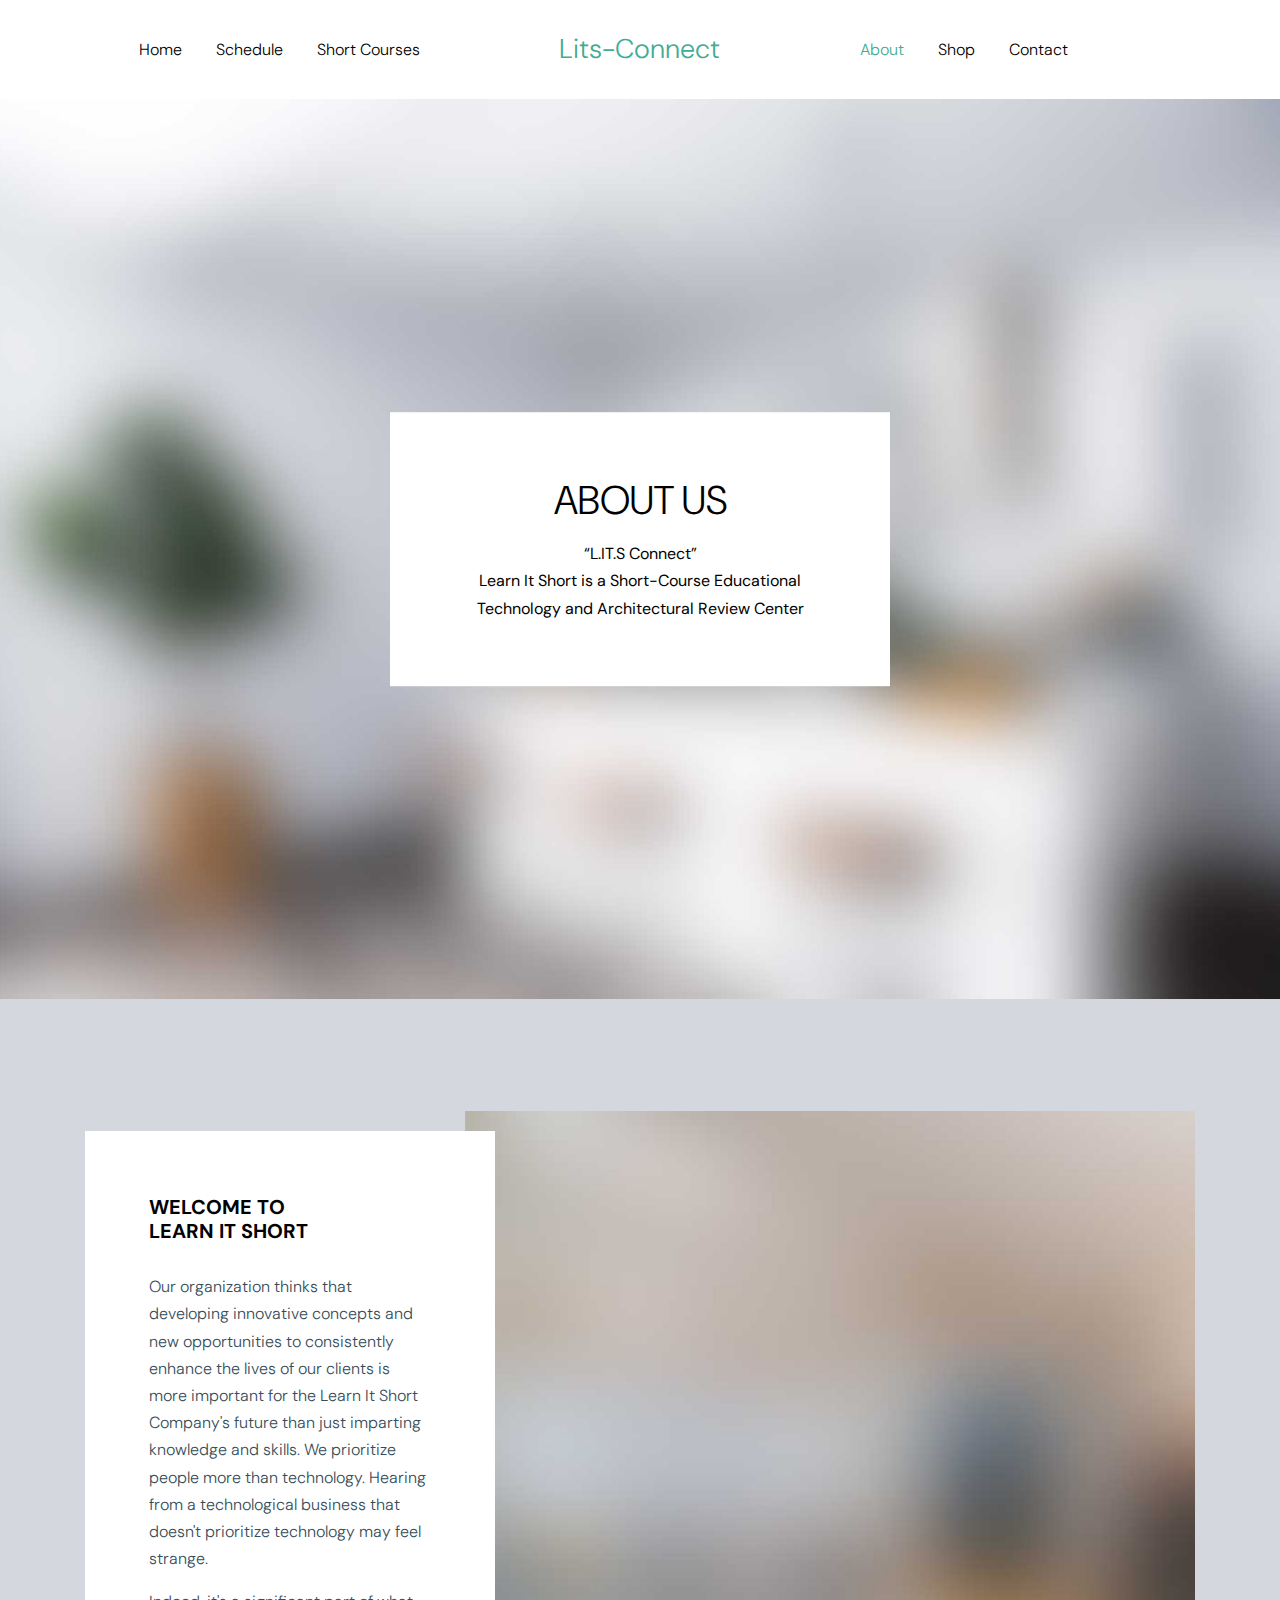
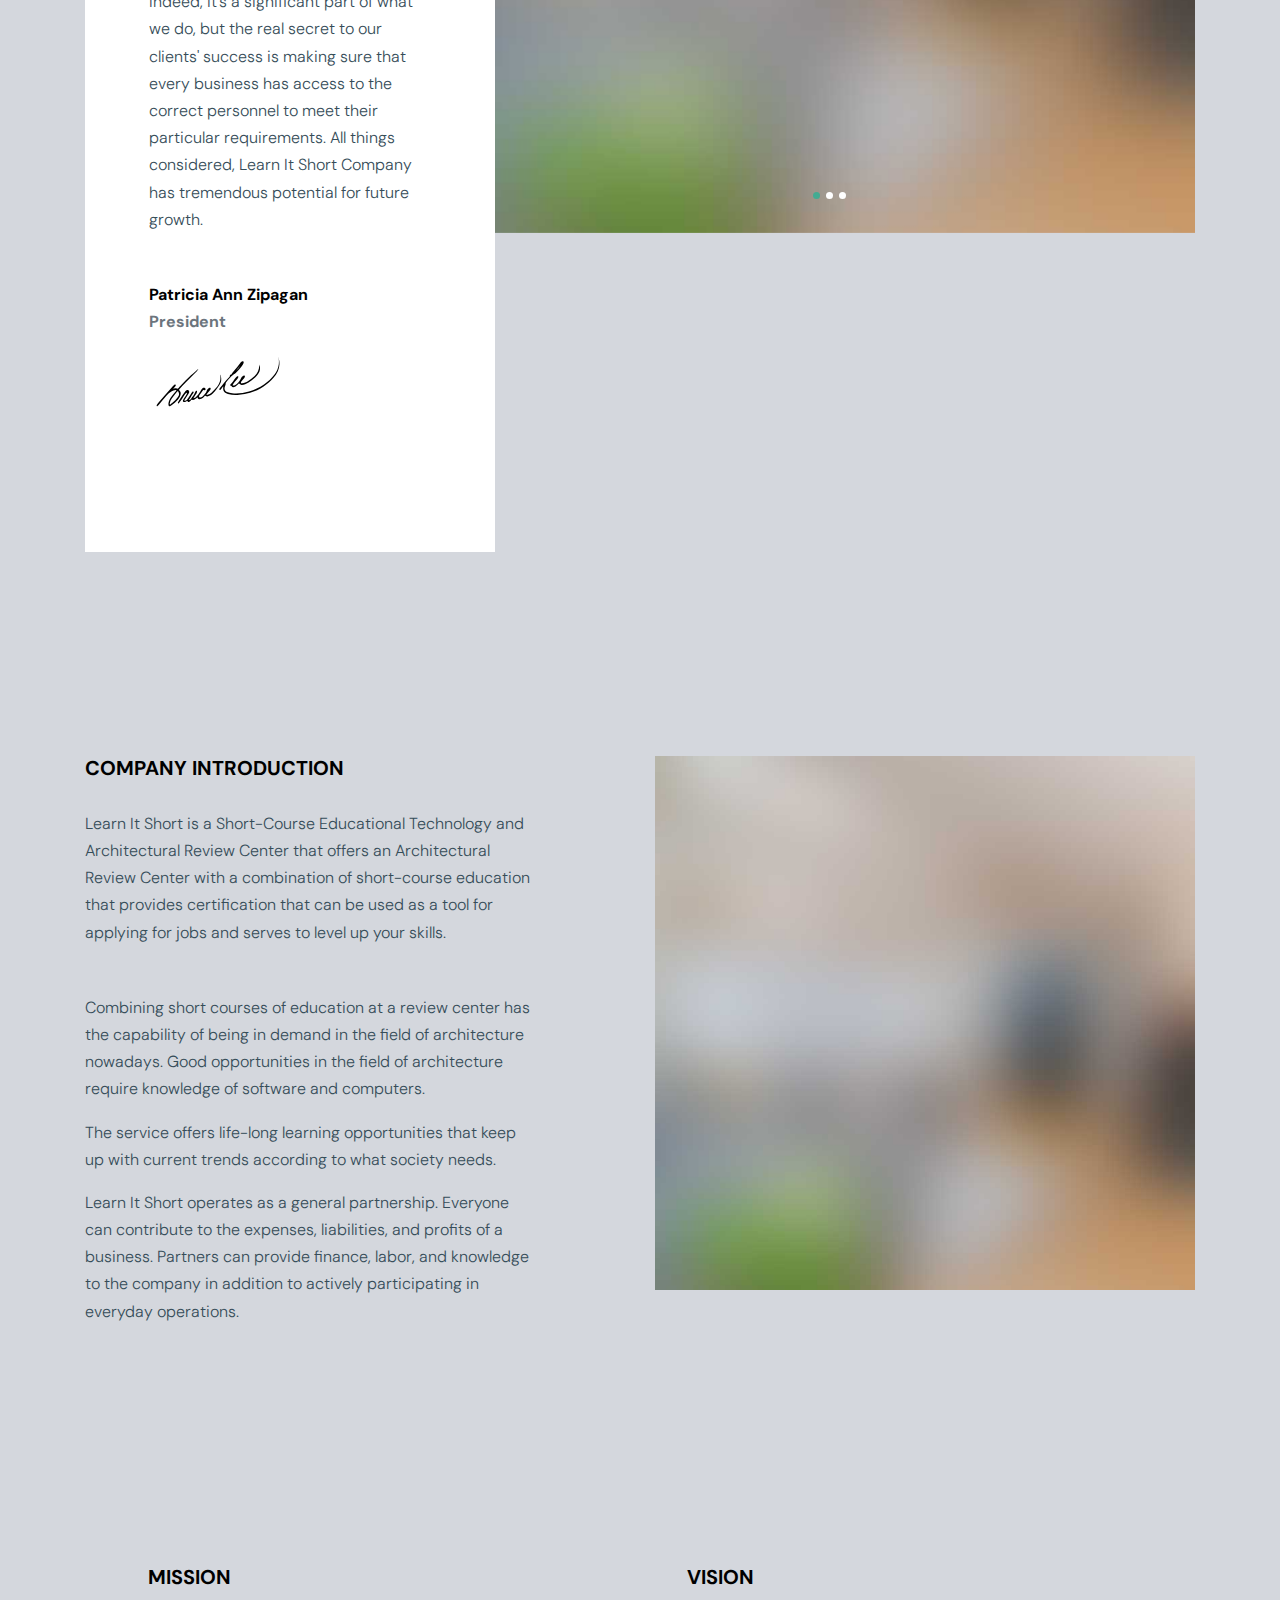
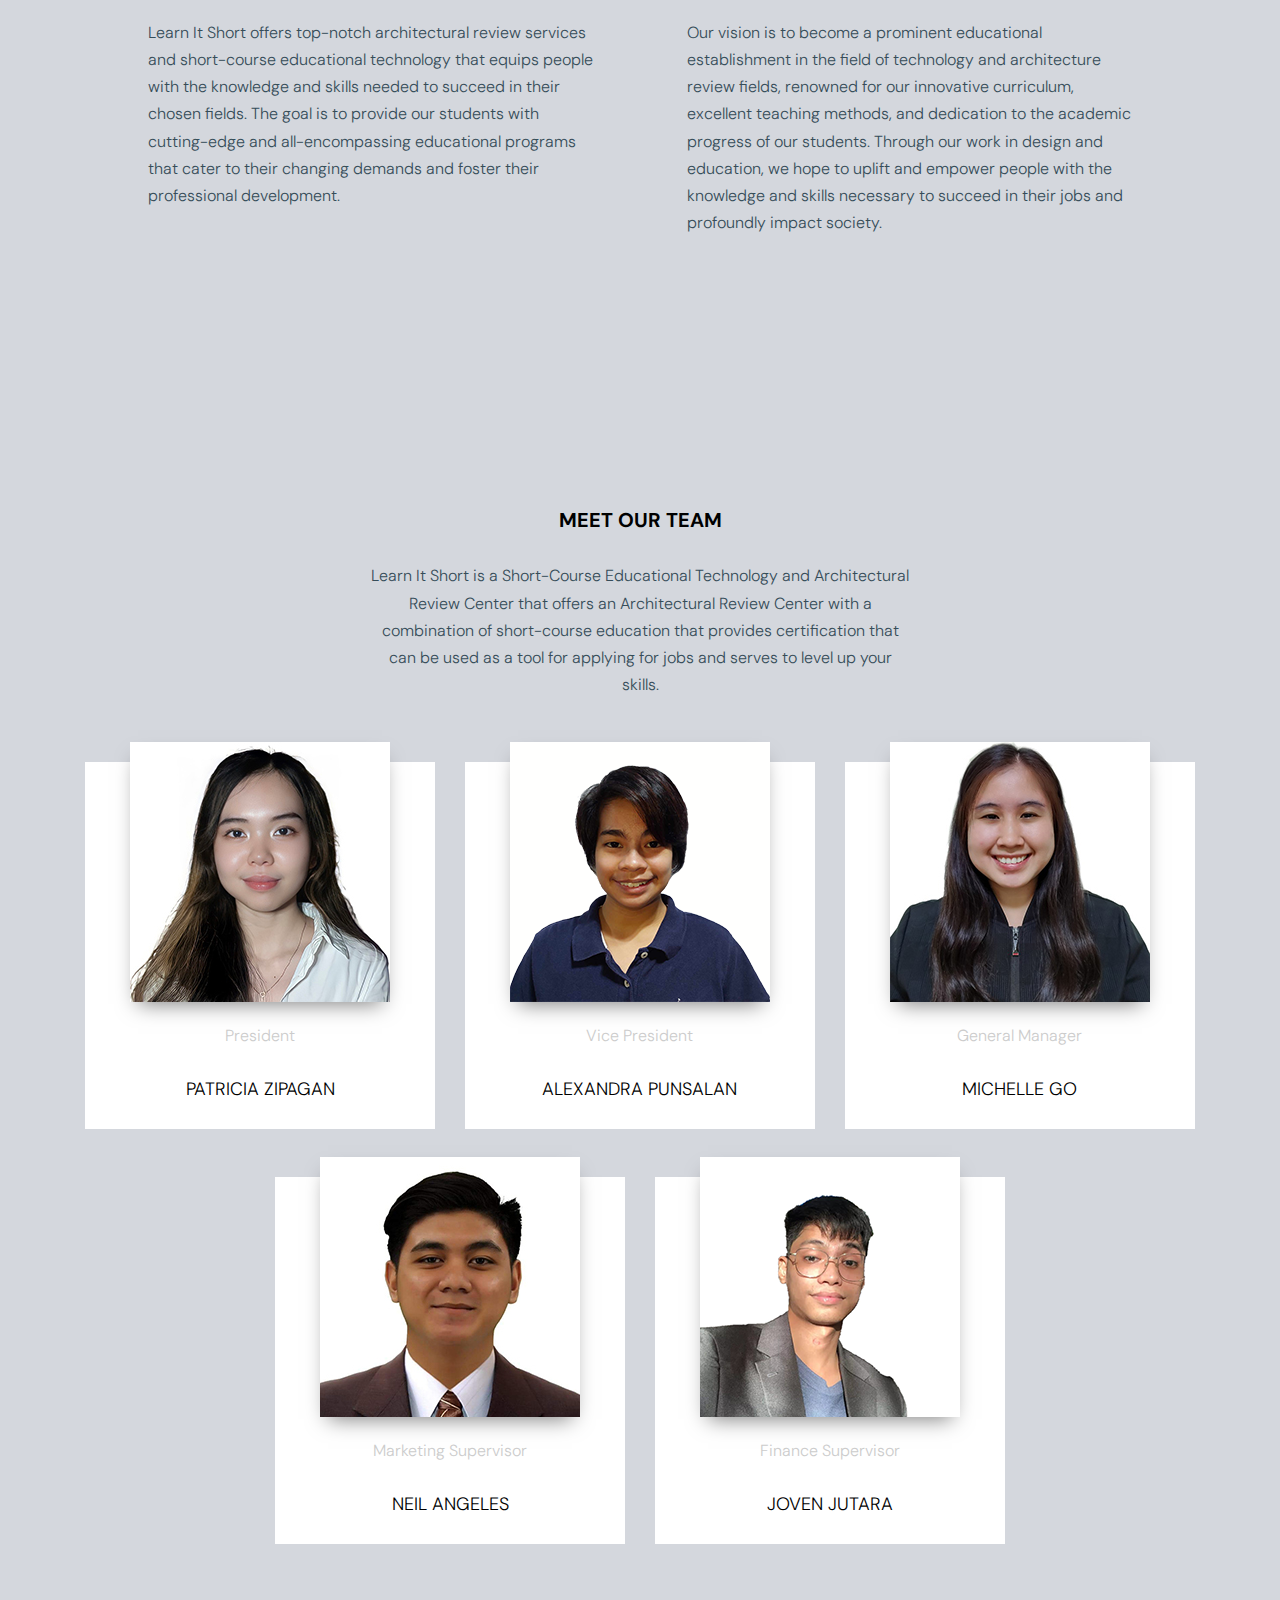
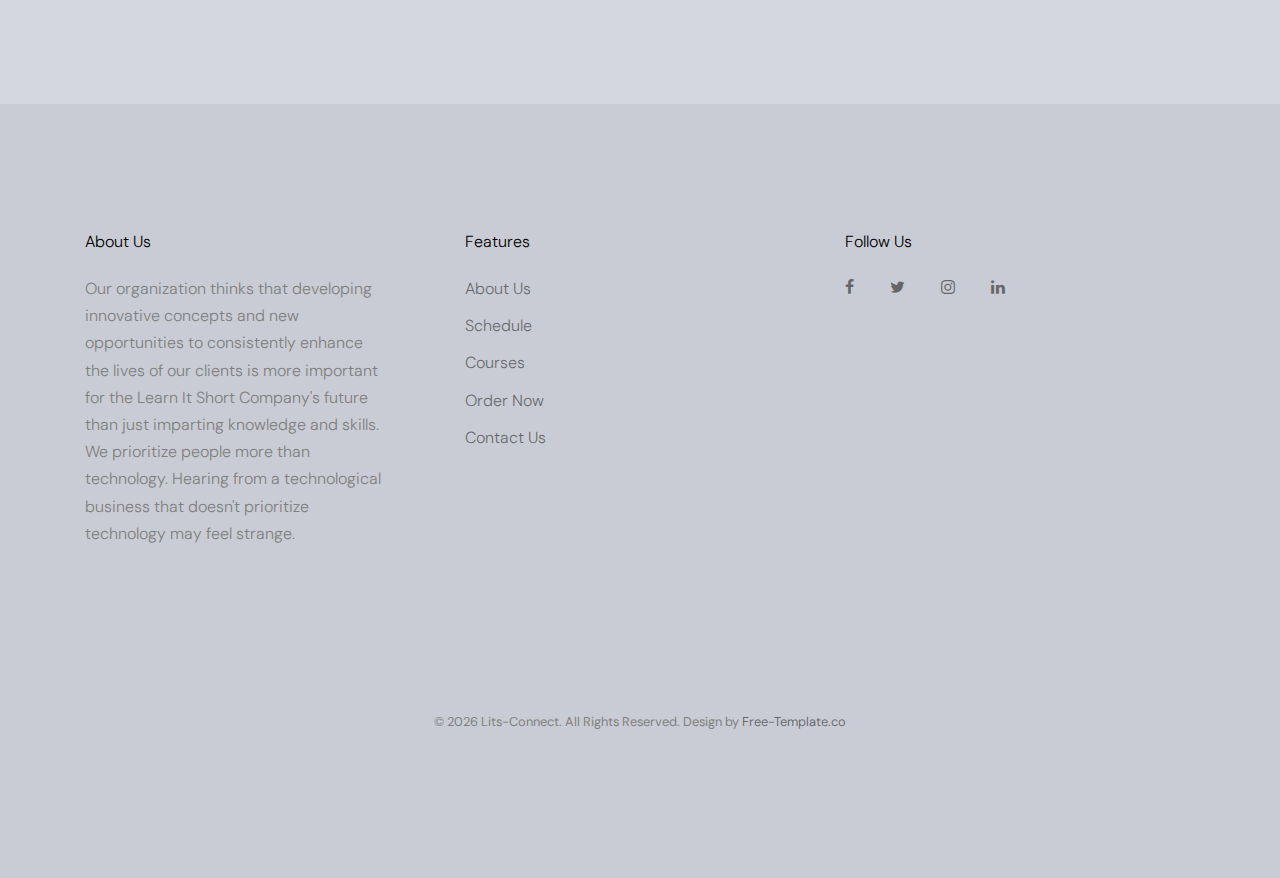
==== commit 9d306de1: "dev-1" ====
--- a/about.html
+++ b/about.html
@@ -20,7 +20,7 @@
 <html lang="en">
 
 <head>
-  <title>Marga Interior &mdash; Free Website Template by Free-Template.co</title>
+  <title>Lits-Connect</title>
   <meta charset="utf-8">
   <meta name="viewport" content="width=device-width, initial-scale=1, shrink-to-fit=no">
 
@@ -72,14 +72,14 @@
               <nav class="site-navigation text-right ml-auto " role="navigation">
                 <ul class="site-menu main-menu js-clone-nav ml-auto d-none d-lg-block">
                   <li><a href="index.html" class="nav-link">Home</a></li>
-                  <li><a href="project.html" class="nav-link">Projects</a></li>
-                  <li><a href="services.html" class="nav-link">Services</a></li>
+                  <li><a href="project.html" class="nav-link">Schedule</a></li>
+                  <li><a href="services.html" class="nav-link">Short Courses</a></li>
                 </ul>
               </nav>
             </div>
             <div class="col-lg-4 text-center">
               <div class="site-logo">
-                <a href="index.html">Marga</a>
+                <a href="index.html">Lits-Connect</a>
               </div>
 
 
@@ -89,7 +89,7 @@
               <nav class="site-navigation text-left mr-auto " role="navigation">
                 <ul class="site-menu main-menu js-clone-nav ml-auto d-none d-lg-block">
                   <li class="active"><a href="about.html" class="nav-link">About</a></li>
-                  <li><a href="blog.html" class="nav-link">Blog</a></li>
+                  <li><a href="blog.html" class="nav-link">Shop</a></li>
                   <li><a href="contact.html" class="nav-link">Contact</a></li>
                 </ul>
               </nav>
@@ -115,13 +115,8 @@
        
         
             <h1 class="text-uppercase text-black mb-3">About Us</h1>
-            <p class="mb-0 text-black">A fresh free template from the fine folks at <a href="https://free-template.co/" target="_blank" class="text-primary">free-template.co</a></p>
-            <!-- <p class="mb-0"><a href="#" class="btn btn-primary px-4 py-2 rounded-0">Contact Us</a></p> -->
-          </div>
-
-                  <!-- <h1>About <span class="text-primary">Marga.</span>  </h1>
-                  <p class="mb-5">A fresh free template from the fine folks at <a href="https://free-template.co/" target="_blank">free-template.co</a></p>
-                   -->
+            <p class="mb-0 text-black"><strong>“L.IT.S Connect”<br/>Learn It Short is a Short-Course Educational Technology and Architectural Review Center</strong></p>
+          </div>
                 </div>
               </div>
             </div>
@@ -134,13 +129,14 @@
         <div class="row align-items-stretch">
           <div class="col-lg-4">
             <div class="h-100 bg-white box-29291">
-              <h2 class="heading-39291">Welcome To <br> Our Company</h2>
-              <p>Lorem ipsum dolor sit amet, consectetur adipisicing elit. Quo mollitia id ea ab in! Nam eligendi distinctio, vitae.</p>
-              <p>Alias odit ipsam quas unde obcaecati molestiae consequatur numquam cupiditate perferendis facere, nulla nemo id, accusantium corrupti tempora.</p>
+              <h2 class="heading-39291">Welcome To <br> Learn It Short</h2>
+              <p>Our organization thinks that developing innovative concepts and new opportunities to consistently enhance the lives of our clients is more important for the Learn It Short Company's future than just imparting knowledge and skills. 
+                We prioritize people more than technology. Hearing from a technological business that doesn't prioritize technology may feel strange.</p>
+              <p>Indeed, it's a significant part of what we do, but the real secret to our clients' success is making sure that every business has access to the correct personnel to meet their particular requirements. All things considered, Learn It Short Company has tremendous potential for future growth.</p>
 
               <p class="mt-5">
-                <span class="d-block font-weight-bold text-black">Bruce Smith</span>
-                <span class="d-block font-weight-bold text-muted">Founder, CEO</span>
+                <span class="d-block font-weight-bold text-black">Patricia Ann Zipagan</span>
+                <span class="d-block font-weight-bold text-muted">President</span>
                 
                 <img src="images/signature.svg" alt="Image" class="img-fluid" width="140">
               </p>
@@ -162,15 +158,44 @@
       <div class="container">
         <div class="row">
           <div class="col-md-5">
-            <h2 class="heading-39291">Company Story</h2>
-            <p class="mb-5">Lorem ipsum dolor sit amet, consectetur adipisicing elit. Ea, consequuntur, harum? Culpa, iure vel fugiat veritatis obcaecati architecto.</p>
-            <p>Lorem ipsum dolor sit amet, consectetur adipisicing elit. Animi aut at quisquam, perferendis dolores fuga nulla ratione eveniet ipsam, blanditiis repellendus porro. Voluptatem tempore ratione ut ipsa et deleniti!</p>
-            <p>Veniam officiis ad doloribus nostrum, id, excepturi. Quam aliquam, explicabo non dolorem eveniet similique! Veritatis necessitatibus ipsa eligendi distinctio suscipit magnam quos itaque, numquam sequi. Ipsa eveniet consectetur deleniti.</p>
-            <p>Enim laudantium, perferendis distinctio! Natus ex, ad quisquam nemo inventore, saepe eveniet temporibus debitis magni ea. Corporis illo necessitatibus, error laboriosam voluptatum nostrum id at adipisci repellendus, quod explicabo?</p>
+            <h2 class="heading-39291">Company Introduction</h2>
+            <p class="mb-5">Learn It Short is a Short-Course Educational Technology and Architectural Review Center that offers an 
+              Architectural Review Center with a combination of short-course education that provides certification that can be used 
+              as a tool for applying for jobs and serves to level up your skills.</p>
+            <p>Combining short courses of education at a review center has the capability of being in demand in the field of architecture nowadays. Good opportunities in the field of architecture require knowledge of software and computers.</p>
+            <p>The service offers life-long learning opportunities that keep up with current trends according to what society needs.</p>
+            <p>Learn It Short operates as a general partnership. Everyone can contribute to the expenses, liabilities, and profits of a business. Partners can provide finance, labor, and knowledge to the company in addition to actively participating in everyday operations.
+            </p>
           </div>
 
           <div class="col-md-6 ml-auto">
             <img src="images/about_1.jpg" alt="Image" class="img-fluid">
+          </div>
+        </div>
+      </div>
+    </div>
+
+    
+    <div class="site-section">
+      <div class="container">
+        <div class="row mission-vision">
+          <div class="col-md-5">
+            <h2 class="heading-39291">MISSION</h2>
+            <p class="mb-5">Learn It Short offers top-notch architectural review services and short-course 
+              educational technology that equips people with the knowledge and skills needed to succeed in 
+              their chosen fields. The goal is to provide our students with cutting-edge and all-encompassing 
+              educational programs that cater to their changing demands and foster their professional development.
+            </p>
+          </div>
+          
+          <div class="col-md-5">
+            <h2 class="heading-39291">VISION</h2>
+            <p class="mb-5">Our vision is to become a prominent educational establishment in the field of technology
+               and architecture review fields, renowned for our innovative curriculum, excellent teaching methods, and
+                dedication to the academic progress of our students. Through our work in design and education, we hope
+                 to uplift and empower people with the knowledge and skills necessary to succeed in their jobs and 
+                 profoundly impact society.
+            </p>
           </div>
         </div>
       </div>
@@ -182,90 +207,74 @@
         <div class="row justify-content-center text-center mb-5 section-2-title">
           <div class="col-md-6">
             <h2 class="heading-39291">Meet Our Team</h2>
-            <p>Lorem ipsum dolor sit amet, consectetur adipisicing elit. Reiciendis provident eius ratione velit, voluptas laborum nemo quas ad necessitatibus placeat?</p>
-          </div>
-        </div>
-        <div class="row align-items-stretch">
-
-          <div class="col-lg-4 col-md-6 mb-5">
-            <div class="post-entry-1 h-100 bg-white text-center">
-              <a href="#" class="d-inline-block">
-                <img src="images/person_1.jpg" alt="Image"
-                 class="img-fluid">
-              </a>
-              <div class="post-entry-1-contents">
-                <span class="meta">Founder</span>
-                <h2>James Doe</h2>
-                <p>Lorem ipsum dolor sit amet, consectetur adipisicing elit. Ipsa, sapiente.</p>
-              </div>
-            </div>
-          </div>
-          <div class="col-lg-4 col-md-6 mb-5">
-            <div class="post-entry-1 h-100 bg-white text-center">
-              <a href="#" class="d-inline-block">
-                <img src="images/person_2.jpg" alt="Image"
-                 class="img-fluid">
-              </a>
-              <div class="post-entry-1-contents">
-                <span class="meta">Founder</span>
-                <h2>James Doe</h2>
-                <p>Lorem ipsum dolor sit amet, consectetur adipisicing elit. Ipsa, sapiente.</p>
-              </div>
-            </div>
-          </div>
-
-          <div class="col-lg-4 col-md-6 mb-5">
-            <div class="post-entry-1 h-100 bg-white text-center">
-              <a href="#" class="d-inline-block">
-                <img src="images/person_3.jpg" alt="Image"
-                 class="img-fluid">
-              </a>
-              <div class="post-entry-1-contents">
-                <span class="meta">Founder</span>
-                <h2>James Doe</h2>
-                <p>Lorem ipsum dolor sit amet, consectetur adipisicing elit. Ipsa, sapiente.</p>
-              </div>
-            </div>
-          </div>
-
-          <div class="col-lg-4 col-md-6 mb-5">
-            <div class="post-entry-1 h-100 bg-white text-center">
-              <a href="#" class="d-inline-block">
-                <img src="images/person_4.jpg" alt="Image"
-                 class="img-fluid">
-              </a>
-              <div class="post-entry-1-contents">
-                <span class="meta">Founder</span>
-                <h2>James Doe</h2>
-                <p>Lorem ipsum dolor sit amet, consectetur adipisicing elit. Ipsa, sapiente.</p>
-              </div>
-            </div>
-          </div>
-
-          <div class="col-lg-4 col-md-6 mb-5">
-            <div class="post-entry-1 h-100 bg-white text-center">
-              <a href="#" class="d-inline-block">
-                <img src="images/person_5.jpg" alt="Image"
-                 class="img-fluid">
-              </a>
-              <div class="post-entry-1-contents">
-                <span class="meta">Founder</span>
-                <h2>James Doe</h2>
-                <p>Lorem ipsum dolor sit amet, consectetur adipisicing elit. Ipsa, sapiente.</p>
-              </div>
-            </div>
-          </div>
-
-          <div class="col-lg-4 col-md-6 mb-5">
-            <div class="post-entry-1 h-100 bg-white text-center">
-              <a href="#" class="d-inline-block">
-                <img src="images/person_1.jpg" alt="Image"
-                 class="img-fluid">
-              </a>
-              <div class="post-entry-1-contents">
-                <span class="meta">Founder</span>
-                <h2>James Doe</h2>
-                <p>Lorem ipsum dolor sit amet, consectetur adipisicing elit. Ipsa, sapiente.</p>
+            <p>Learn It Short is a Short-Course Educational Technology and Architectural Review 
+              Center that offers an Architectural Review Center with a combination of short-course 
+              education that provides certification that can be used as a tool for applying for jobs 
+              and serves to level up your skills.</p>
+          </div>
+        </div>
+        <div class="row justify-content-center align-items-stretch">
+
+          <div class="col-lg-4 col-md-6 mb-5">
+            <div class="post-entry-1 h-100 bg-white text-center">
+              <a href="#" class="d-inline-block">
+                <img src="images/PatriciaZipagan.JPG" alt="Image"
+                 class="img-fluid">
+              </a>
+              <div class="post-entry-1-contents">
+                <span class="meta">President</span>
+                <h2>Patricia Zipagan</h2>
+              </div>
+            </div>
+          </div>
+          <div class="col-lg-4 col-md-6 mb-5">
+            <div class="post-entry-1 h-100 bg-white text-center">
+              <a href="#" class="d-inline-block">
+                <img src="images/AlexandraPunsalan.png" alt="Image"
+                 class="img-fluid">
+              </a>
+              <div class="post-entry-1-contents">
+                <span class="meta">Vice President</span>
+                <h2>Alexandra Punsalan</h2>
+              </div>
+            </div>
+          </div>
+
+          <div class="col-lg-4 col-md-6 mb-5">
+            <div class="post-entry-1 h-100 bg-white text-center">
+              <a href="#" class="d-inline-block">
+                <img src="images/MichelleGo.jpg" alt="Image"
+                 class="img-fluid">
+              </a>
+              <div class="post-entry-1-contents">
+                <span class="meta">General Manager</span>
+                <h2>Michelle Go</h2>
+              </div>
+            </div>
+          </div>
+
+          <div class="col-lg-4 col-md-6 mb-5">
+            <div class="post-entry-1 h-100 bg-white text-center">
+              <a href="#" class="d-inline-block">
+                <img src="images/DominicAngeles.jpeg" alt="Image"
+                 class="img-fluid">
+              </a>
+              <div class="post-entry-1-contents">
+                <span class="meta">Marketing Supervisor</span>
+                <h2>Neil Angeles</h2>
+              </div>
+            </div>
+          </div>
+
+          <div class="col-lg-4 col-md-6 mb-5">
+            <div class="post-entry-1 h-100 bg-white text-center">
+              <a href="#" class="d-inline-block">
+                <img src="images/JovenJutara.png" alt="Image"
+                 class="img-fluid">
+              </a>
+              <div class="post-entry-1-contents">
+                <span class="meta">Finance Supervisor</span>
+                <h2>Joven Jutara</h2>
               </div>
             </div>
           </div>
@@ -285,35 +294,25 @@
             <div class="row">
               <div class="col-md-7">
                 <h2 class="footer-heading mb-4">About Us</h2>
-                <p>Far far away, behind the word mountains, far from the countries Vokalia and Consonantia, there live the blind texts. </p>
+                <p>Our organization thinks that developing innovative concepts and new opportunities to consistently enhance the lives 
+                  of our clients is more important for the Learn It Short Company's future than just imparting knowledge and skills. 
+                  We prioritize people more than technology. Hearing from a technological business that doesn't prioritize technology may feel strange.</p>
 
               </div>
               <div class="col-md-4 ml-auto">
                 <h2 class="footer-heading mb-4">Features</h2>
                 <ul class="list-unstyled">
-                  <li><a href="#">About Us</a></li>
-                  <li><a href="#">Testimonials</a></li>
-                  <li><a href="#">Terms of Service</a></li>
-                  <li><a href="#">Privacy</a></li>
-                  <li><a href="#">Contact Us</a></li>
+                  <li><a href="about.html">About Us</a></li>
+                  <li><a href="project.html">Schedule</a></li>
+                  <li><a href="services.html">Courses</a></li>
+                  <li><a href="blog.html">Order Now</a></li>
+                  <li><a href="contact.html">Contact Us</a></li>
                 </ul>
               </div>
 
             </div>
           </div>
           <div class="col-md-4 ml-auto">
-
-            <div class="mb-5">
-              <h2 class="footer-heading mb-4">Subscribe to Newsletter</h2>
-              <form action="#" method="post" class="footer-suscribe-form">
-                <div class="input-group mb-3">
-                  <input type="text" class="form-control rounded-0 border-secondary text-white bg-transparent" placeholder="Enter Email" aria-label="Enter Email" aria-describedby="button-addon2">
-                  <div class="input-group-append">
-                    <button class="btn btn-primary text-white" type="button" id="button-addon2">Subscribe</button>
-                  </div>
-                </div>
-            </div>
-
 
             <h2 class="footer-heading mb-4">Follow Us</h2>
             <a href="#about-section" class="smoothscroll pl-0 pr-3"><span class="icon-facebook"></span></a>
@@ -328,7 +327,7 @@
             <div class="pt-5">
               <!-- Link back to Free-Template.co can't be removed. Template is licensed under CC BY 3.0. -->
               <p class="copyright"><small>&copy;
-                  <script>document.write(new Date().getFullYear());</script> Marga Interior. All Rights Reserved. Design by <a
+                  <script>document.write(new Date().getFullYear());</script> Lits-Connect. All Rights Reserved. Design by <a
                     href="https://free-template.co" target="_blank">Free-Template.co</a></small></p>
             </div>
           </div>
--- a/css/style.css
+++ b/css/style.css
@@ -492,7 +492,8 @@
     font-size: 1.7rem; }
     .site-navbar .site-logo a {
       color: #43ab92;
-      text-transform: lowercase; }
+      /* text-transform: lowercase;  */
+    }
     @media (max-width: 991.98px) {
       .site-navbar .site-logo {
         float: left;
@@ -1687,16 +1688,238 @@
     margin-bottom: 40px;
     display: block;
     position: relative; }
-    .service-29193 .img-wrap:before {
-      content: "";
-      position: absolute;
-      top: 0;
-      width: 50px;
-      height: 50px;
-      border-radius: 50%;
-      background: #43ab92;
-      z-index: 0; }
   .service-29193 img {
     position: relative;
     z-index: 1;
     max-width: 80px; }
+
+.container-table {
+  max-width: 1000px;
+  margin-left: auto;
+  margin-right: auto;
+  margin-bottom: 50px;
+  padding-left: 10px;
+  padding-right: 10px;
+}
+
+.title-table h1 {  
+  position: relative;
+  padding: 0;
+  margin-top: 50px;
+  font-family: "DM Sans", -apple-system, BlinkMacSystemFont, "Segoe UI", Roboto, "Helvetica Neue", Arial, "Noto Sans", sans-serif, "Apple Color Emoji", "Segoe UI Emoji", "Segoe UI Symbol", "Noto Color Emoji";
+  font-weight: 300;
+  font-size: 30px !important;
+  color: #080808;
+  -webkit-transition: all 0.4s ease 0s;
+  -o-transition: all 0.4s ease 0s;
+  transition: all 0.4s ease 0s;
+  text-align:center;
+  align-items: center;
+  letter-spacing:1px;
+  display: grid;
+  grid-template-columns: 1fr auto 1fr;
+  grid-template-rows: 16px 0;
+  grid-gap: 22px;
+}
+
+.title-table h1 span {
+  display: block;
+  font-size: 0.5em;
+  line-height: 1.3;
+}
+
+.title-table h1 em {
+  font-style: normal;
+  font-weight: 600;
+}
+
+.title-table h1:after,.title-table h1:before {
+  content: " ";
+  display: block;
+  border-bottom: 2px solid #43ab92;
+  background-color:#f8f8f800;
+}
+
+.sub-title {
+  display: grid;
+  text-align: center;
+  text-transform: uppercase;
+  letter-spacing: 4px;
+  font-family: "Raleway", sans-serif !important;
+  margin-bottom: 10px;
+}
+
+.responsive-table {
+  .table-design {
+    border-radius: 3px;
+    padding: 25px 30px;
+    display: grid;
+    grid-template-columns: 30% 25% 20% 25%;
+    column-gap: 10px;
+    margin-bottom: 25px;
+  }
+
+  .table-header {
+    background-color: #43ab92;
+    color: #fff;
+    font-size: 16px;
+    text-transform: uppercase;
+    letter-spacing: 0.03em;
+  }
+
+  .table-row {
+    box-shadow: 0px 0px 9px 0px rgba(0,0,0,0.1);
+  } 
+  .data {
+    padding-right: 20px;
+  }
+  
+  @media all and (max-width: 767px) {
+    .table-header {
+      display: none;
+    }
+    .table-row{
+      
+    }
+    .table-design {
+      display: block;
+    }
+    .data {
+      
+      flex-basis: 100%;
+      
+    }
+    .data {
+      display: flex;
+      padding: 10px 0;
+      &:before {
+        color: #6C7A89;
+        padding-right: 10px;
+        content: attr(data-label);
+        flex-basis: 50%;
+        text-align: right;
+      }
+    }
+  }
+}
+
+.mission-vision {
+  display: flex;
+  justify-content: space-evenly;
+}
+
+.container-shop {
+  max-width: 350px;
+  max-height: 600px;
+  backdrop-filter: blur(16px) saturate(180%);
+  -webkit-backdrop-filter: blur(16px) saturate(180%);
+  background-color: #c9ccd4;
+  border-radius: 12px;
+  border: 1px solid rgba(255, 255, 255, 0.125);  
+  padding: 38px;  
+  filter: drop-shadow(0 30px 10px rgba(0,0,0,0.125));
+  display: flex;
+  flex-direction: column;
+  align-items: center;
+  justify-content:center;
+  text-align: center;
+}
+
+.wrapper-shop {
+  display: flex;
+  flex-direction: column;
+  width: 100%;
+  height: 100%;
+  
+}
+
+.banner-image-here {
+  max-height: 280px;
+  max-width: 200px;
+  border-radius: 12px;
+  background-position: center;
+  background-size: cover;
+  height: 300px;
+  width: 100%;
+  border-radius: 12px;
+  border: 1px solid #43ab92;
+}
+
+.banner-image-here:hover {
+  transform: scale(1.125);
+  color: rgba(255, 255, 255, 0.9);
+  border-color: rgba(255, 255, 255, 0.9);
+  transition: all .3s ease; 
+}
+
+.item-title{
+  font-family: "DM Sans", -apple-system, BlinkMacSystemFont, "Segoe UI", Roboto, "Helvetica Neue", Arial, "Noto Sans", sans-serif, "Apple Color Emoji", "Segoe UI Emoji", "Segoe UI Symbol", "Noto Color Emoji";
+  color: #414141;
+  text-align: left;
+  text-transform: uppercase;
+  margin-top: 20px;
+  font-size: 20px;
+}
+
+.bottom-content {
+  margin-top: auto; /* Pushes the content to the bottom */
+}
+
+.item-desc {
+  color: #414141;
+  font-family: "DM Sans", -apple-system, BlinkMacSystemFont, "Segoe UI", Roboto, "Helvetica Neue", Arial, "Noto Sans", sans-serif, "Apple Color Emoji", "Segoe UI Emoji", "Segoe UI Symbol", "Noto Color Emoji";
+  text-align: left;
+  font-size: 24px;
+  line-height: 150%;
+  letter-spacing: 2px;
+  text-transform: uppercase;
+  margin-top: 20px;
+  margin-bottom: 0;
+}
+
+.button-wrapper{
+  margin-top: 18px;
+}
+
+.btn-shop {
+  border: none;
+  padding: 12px 24px;
+  border-radius: 24px;
+  font-size: 12px;
+  font-size: 0.8rem;  
+  letter-spacing: 2px;  
+  cursor: pointer;
+}
+
+.btn-shop + .btn-shop {
+  margin-left: 10px;
+}
+
+.btn-outline {
+  background: transparent;
+  color: #43ab92;
+  border: 1px solid #43ab92;
+  transition: all .3s ease;
+}
+
+.btn-outline:hover{
+  transform: scale(1.125);
+  color: rgba(255, 255, 255, 0.9);
+  border-color: rgba(255, 255, 255, 0.9);
+  transition: all .3s ease;  
+}
+
+.btn-fill {
+  background: #43ab92;
+  color: rgba(255,255,255,0.95);
+  filter: drop-shadow(0);
+  font-weight: bold;
+  transition: all .3s ease; 
+}
+
+.btn-fill:hover{
+  transform: scale(1.125);  
+  border-color: rgba(255, 255, 255, 0.9);
+  /* filter: drop-shadow(0 10px 5px rgba(0,0,0,0.125)); */
+  transition: all .3s ease;    
+}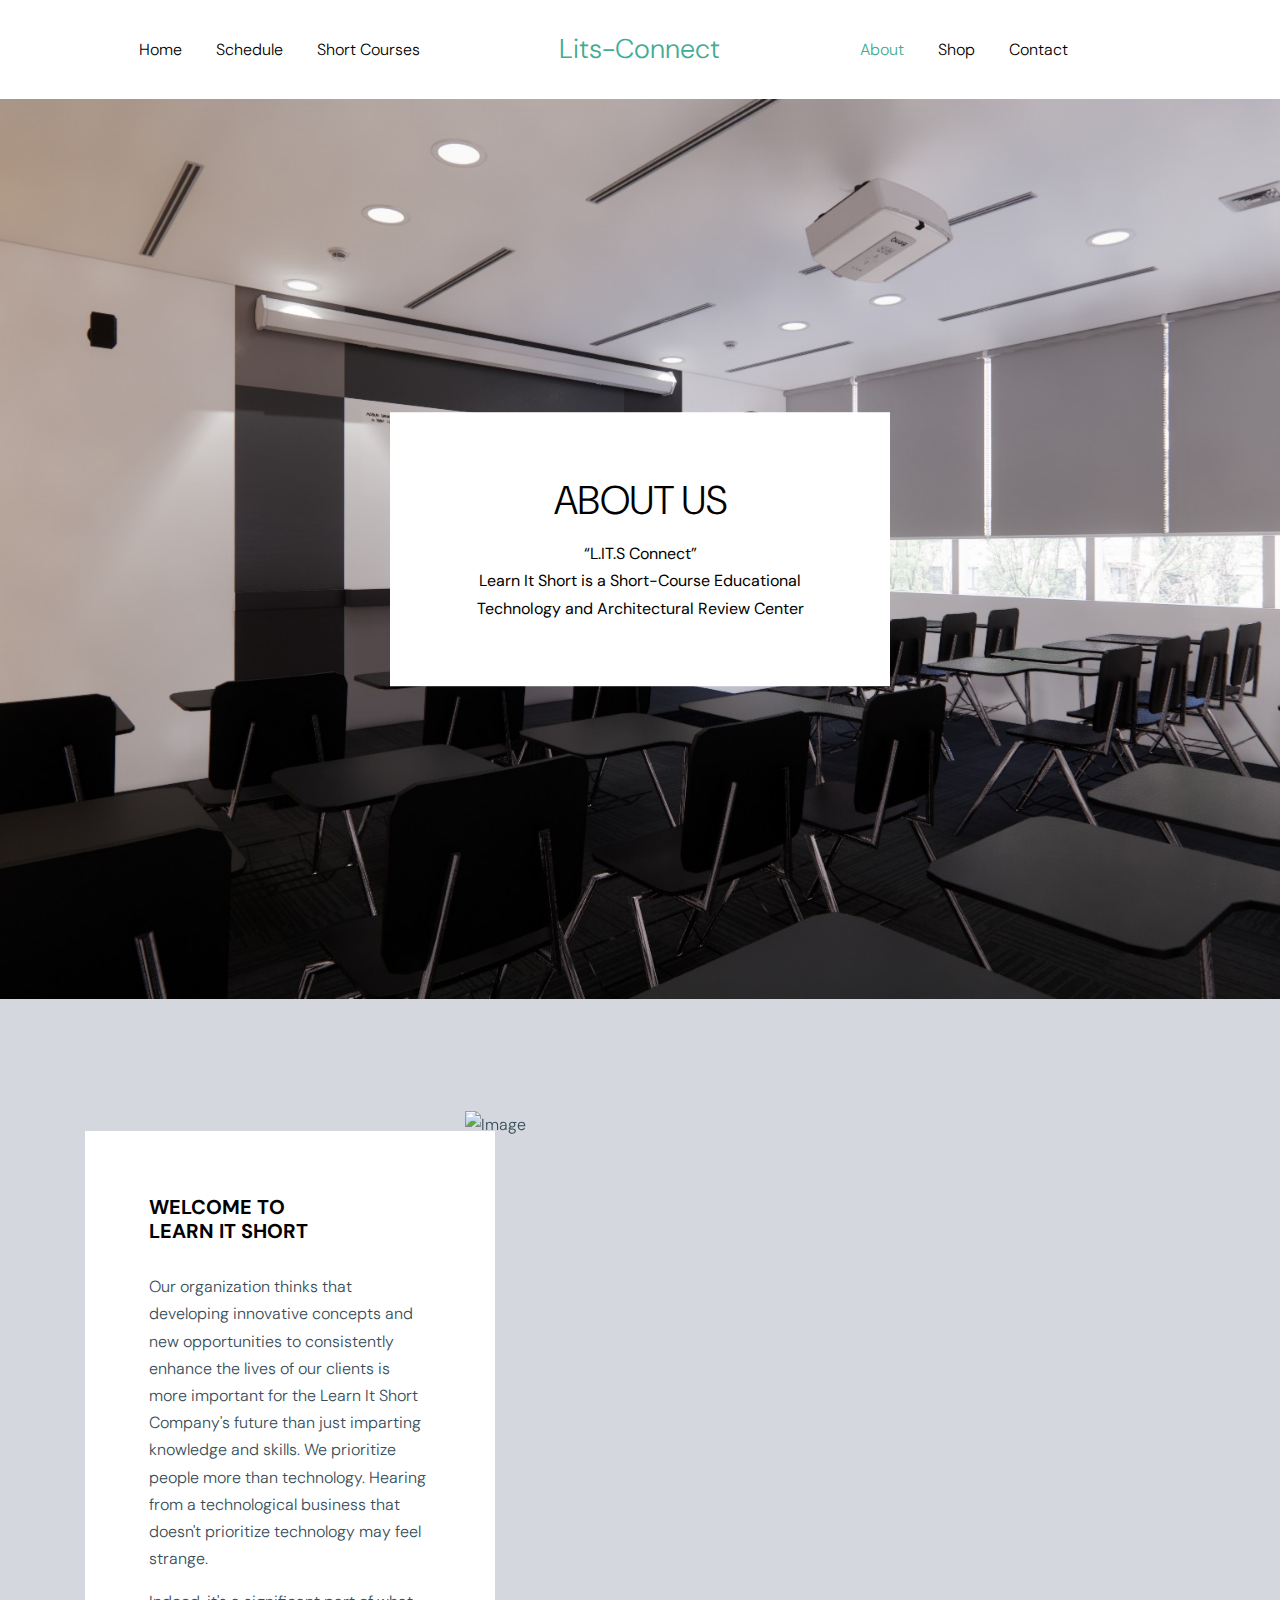
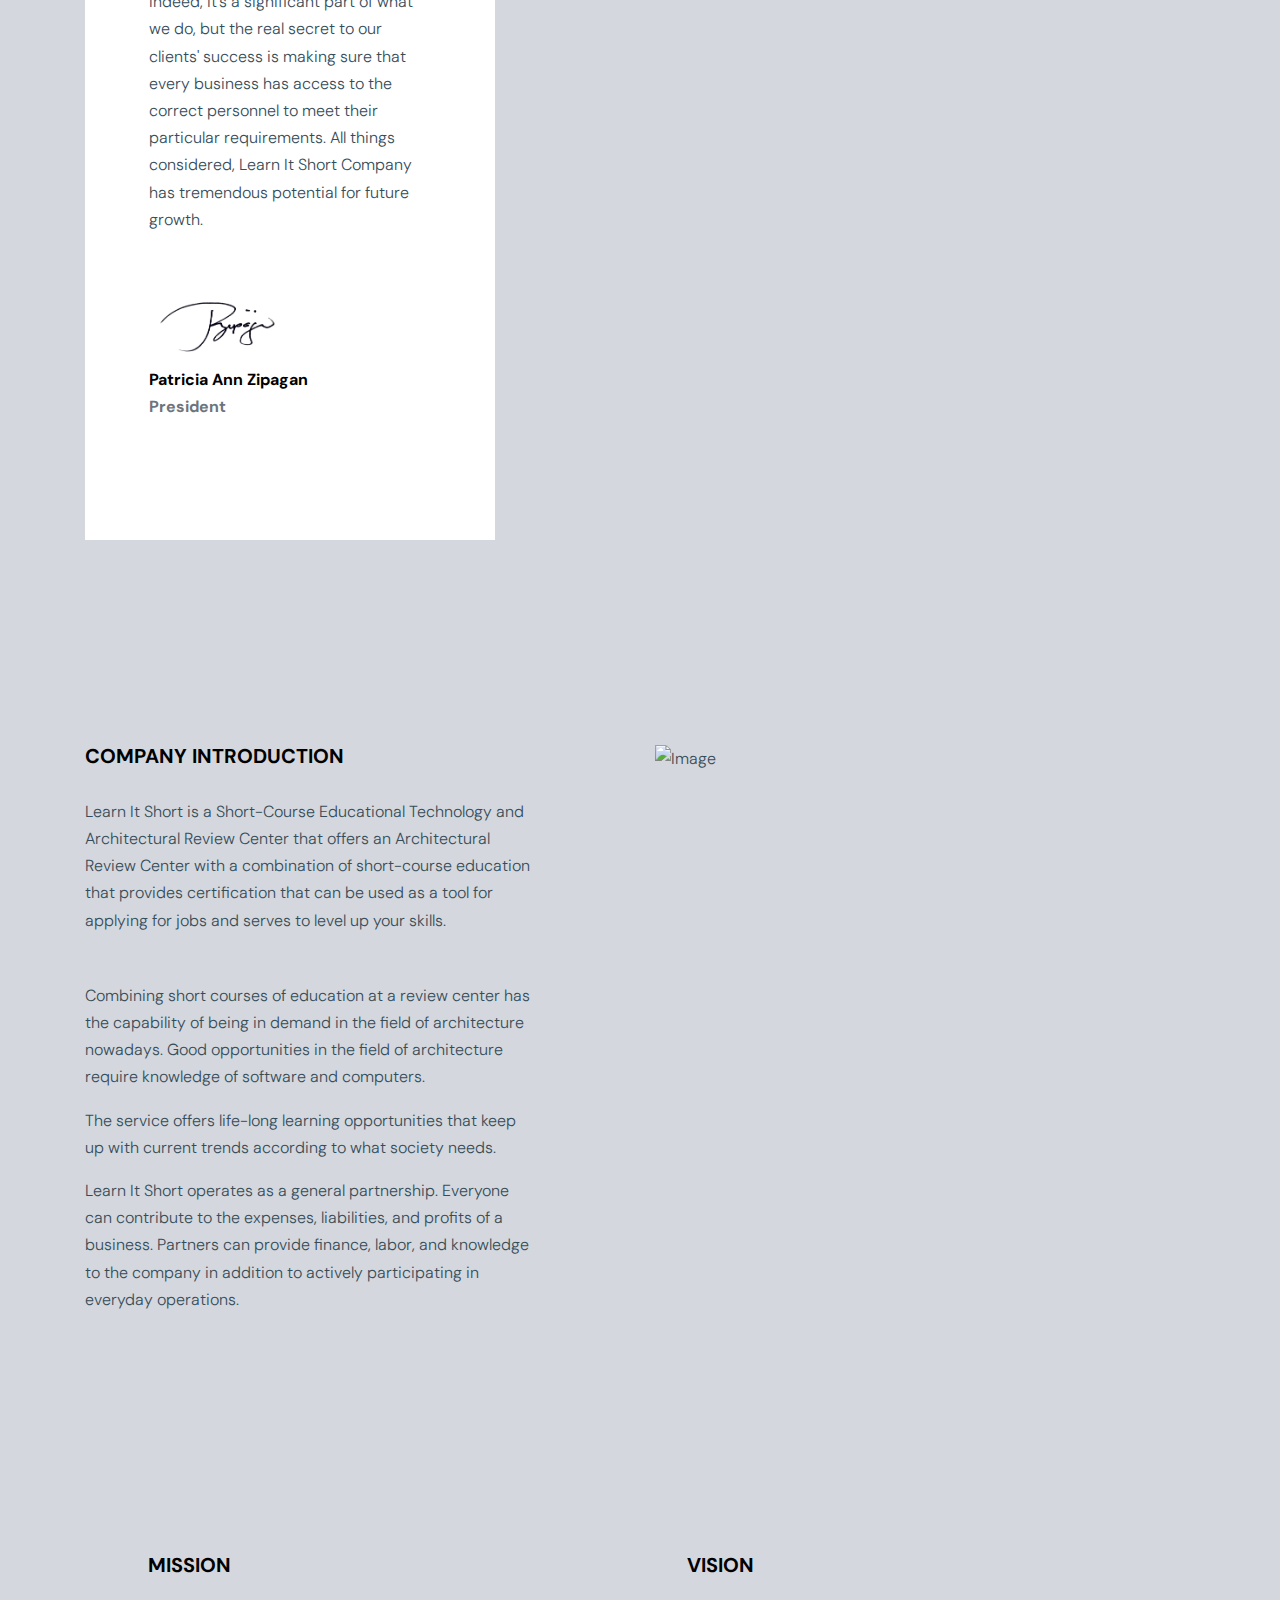
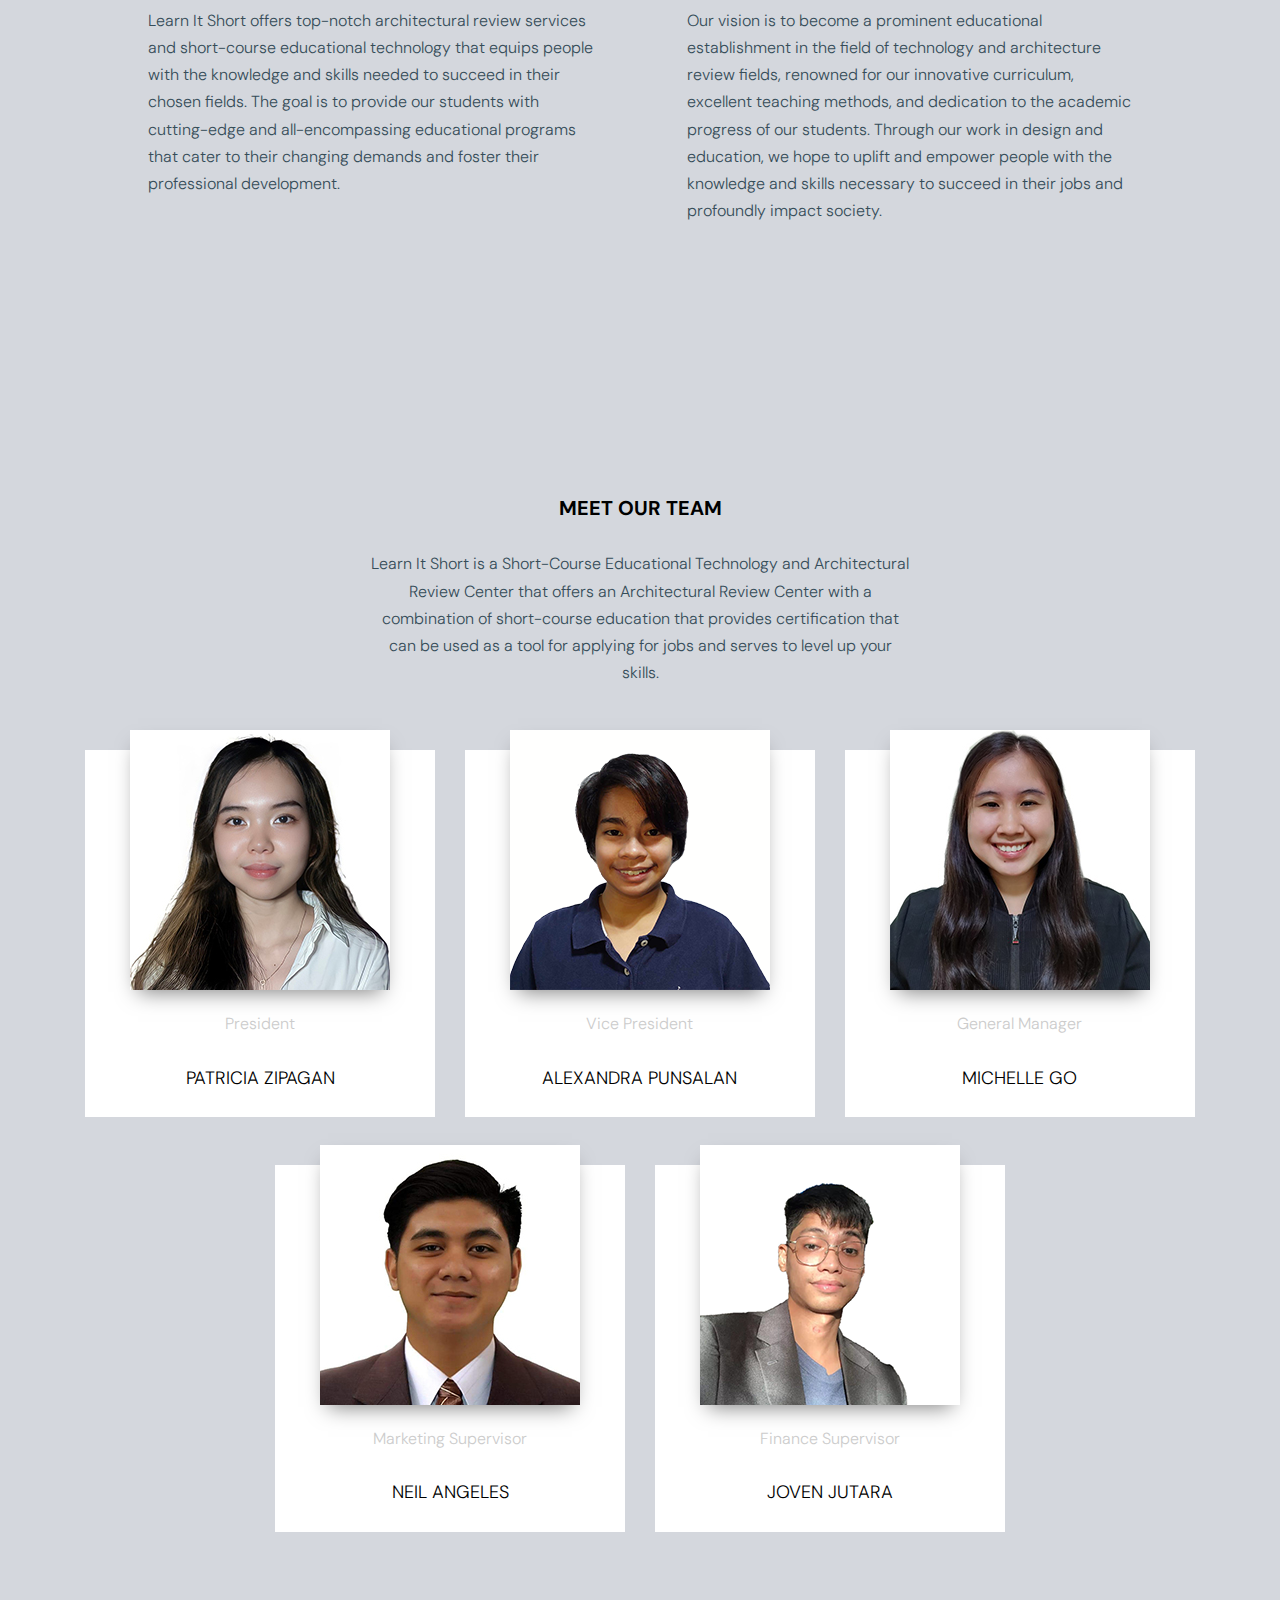
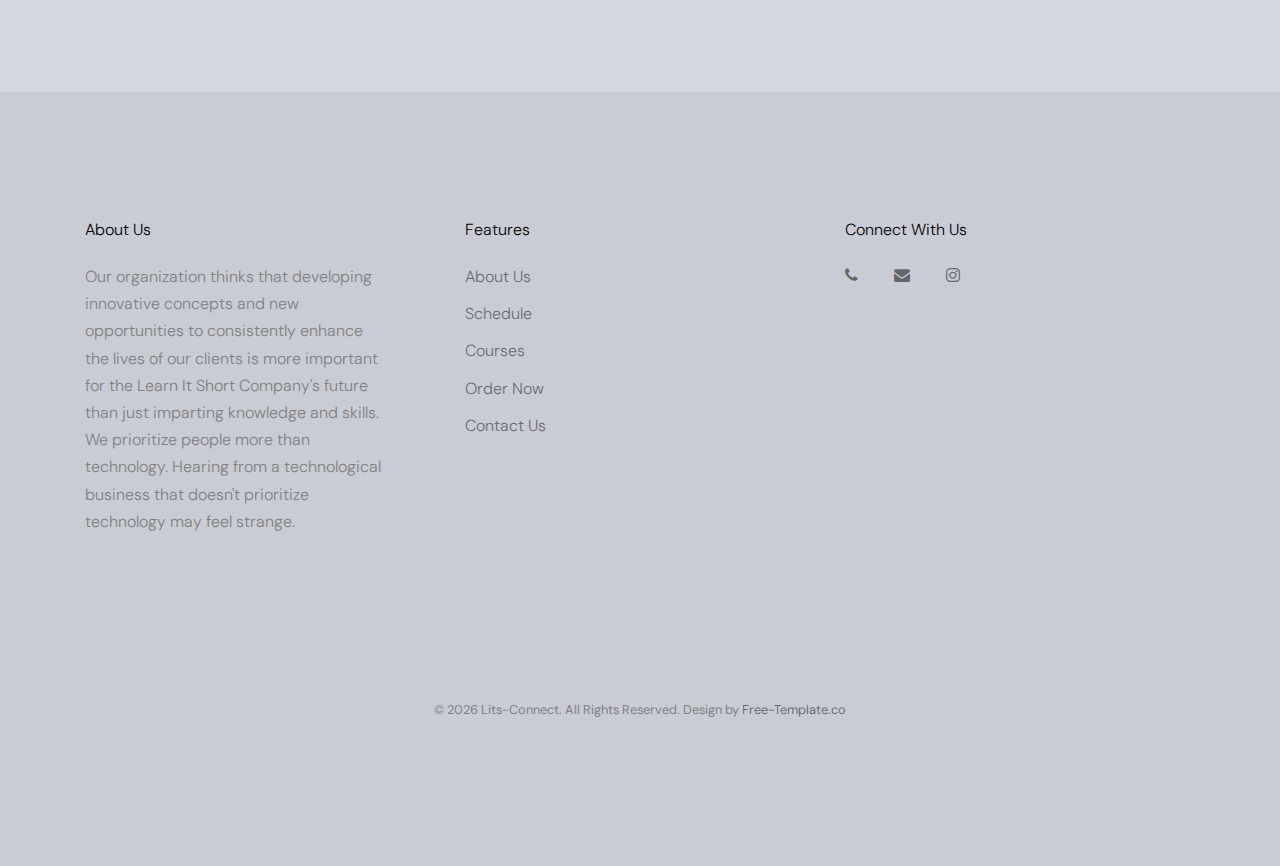
==== commit e2dc0392: "dev-2" ====
--- a/about.html
+++ b/about.html
@@ -72,8 +72,8 @@
               <nav class="site-navigation text-right ml-auto " role="navigation">
                 <ul class="site-menu main-menu js-clone-nav ml-auto d-none d-lg-block">
                   <li><a href="index.html" class="nav-link">Home</a></li>
-                  <li><a href="project.html" class="nav-link">Schedule</a></li>
-                  <li><a href="services.html" class="nav-link">Short Courses</a></li>
+                  <li><a href="schedule.html" class="nav-link">Schedule</a></li>
+                  <li><a href="courses.html" class="nav-link">Short Courses</a></li>
                 </ul>
               </nav>
             </div>
@@ -89,7 +89,7 @@
               <nav class="site-navigation text-left mr-auto " role="navigation">
                 <ul class="site-menu main-menu js-clone-nav ml-auto d-none d-lg-block">
                   <li class="active"><a href="about.html" class="nav-link">About</a></li>
-                  <li><a href="blog.html" class="nav-link">Shop</a></li>
+                  <li><a href="shop.html" class="nav-link">Shop</a></li>
                   <li><a href="contact.html" class="nav-link">Contact</a></li>
                 </ul>
               </nav>
@@ -107,7 +107,7 @@
     <div class="ftco-blocks-cover-1">
 
 
-        <div class="ftco-cover-1" style="background-image: url('images/hero_1.jpg');">
+        <div class="ftco-cover-1" style="background-image: url('images/hero_3.jpg');">
             <div class="container">
               <div class="row align-items-center justify-content-center">
                 <div class="col-lg-12 text-center">
@@ -135,18 +135,16 @@
               <p>Indeed, it's a significant part of what we do, but the real secret to our clients' success is making sure that every business has access to the correct personnel to meet their particular requirements. All things considered, Learn It Short Company has tremendous potential for future growth.</p>
 
               <p class="mt-5">
+                <img src="images/440788527_355996500803811_6034822709881427580_n.png" alt="Image" class="img-fluid" width="140">
                 <span class="d-block font-weight-bold text-black">Patricia Ann Zipagan</span>
                 <span class="d-block font-weight-bold text-muted">President</span>
                 
-                <img src="images/signature.svg" alt="Image" class="img-fluid" width="140">
               </p>
             </div>
           </div>
           <div class="col-lg-8">
             <div class="owl-carousel owl-3">
-              <img src="images/about_1.jpg" alt="Image" class="img-fluid">
-              <img src="images/about_2.jpg" alt="Image" class="img-fluid">
-              <img src="images/about_3.jpg" alt="Image" class="img-fluid">
+              <img src="images/page1.jpg" alt="Image" class="img-fluid">
             </div>
           </div>
         </div>
@@ -169,7 +167,7 @@
           </div>
 
           <div class="col-md-6 ml-auto">
-            <img src="images/about_1.jpg" alt="Image" class="img-fluid">
+            <img src="images/page2.jpg" alt="Image" class="img-fluid">
           </div>
         </div>
       </div>
@@ -303,9 +301,9 @@
                 <h2 class="footer-heading mb-4">Features</h2>
                 <ul class="list-unstyled">
                   <li><a href="about.html">About Us</a></li>
-                  <li><a href="project.html">Schedule</a></li>
-                  <li><a href="services.html">Courses</a></li>
-                  <li><a href="blog.html">Order Now</a></li>
+                  <li><a href="schedule.html">Schedule</a></li>
+                  <li><a href="courses.html">Courses</a></li>
+                  <li><a href="shop.html">Order Now</a></li>
                   <li><a href="contact.html">Contact Us</a></li>
                 </ul>
               </div>
@@ -314,11 +312,10 @@
           </div>
           <div class="col-md-4 ml-auto">
 
-            <h2 class="footer-heading mb-4">Follow Us</h2>
-            <a href="#about-section" class="smoothscroll pl-0 pr-3"><span class="icon-facebook"></span></a>
-            <a href="#" class="pl-3 pr-3"><span class="icon-twitter"></span></a>
+            <h2 class="footer-heading mb-4">Connect With Us</h2>
+            <a href="#" class="smoothscroll pl-0 pr-3"><span class="icon-phone"></span></a>
+            <a href="mailto:learnitshort@gmail.com" class="pl-3 pr-3"><span class="icon-envelope"></span></a>
             <a href="#" class="pl-3 pr-3"><span class="icon-instagram"></span></a>
-            <a href="#" class="pl-3 pr-3"><span class="icon-linkedin"></span></a>
             </form>
           </div>
         </div>
